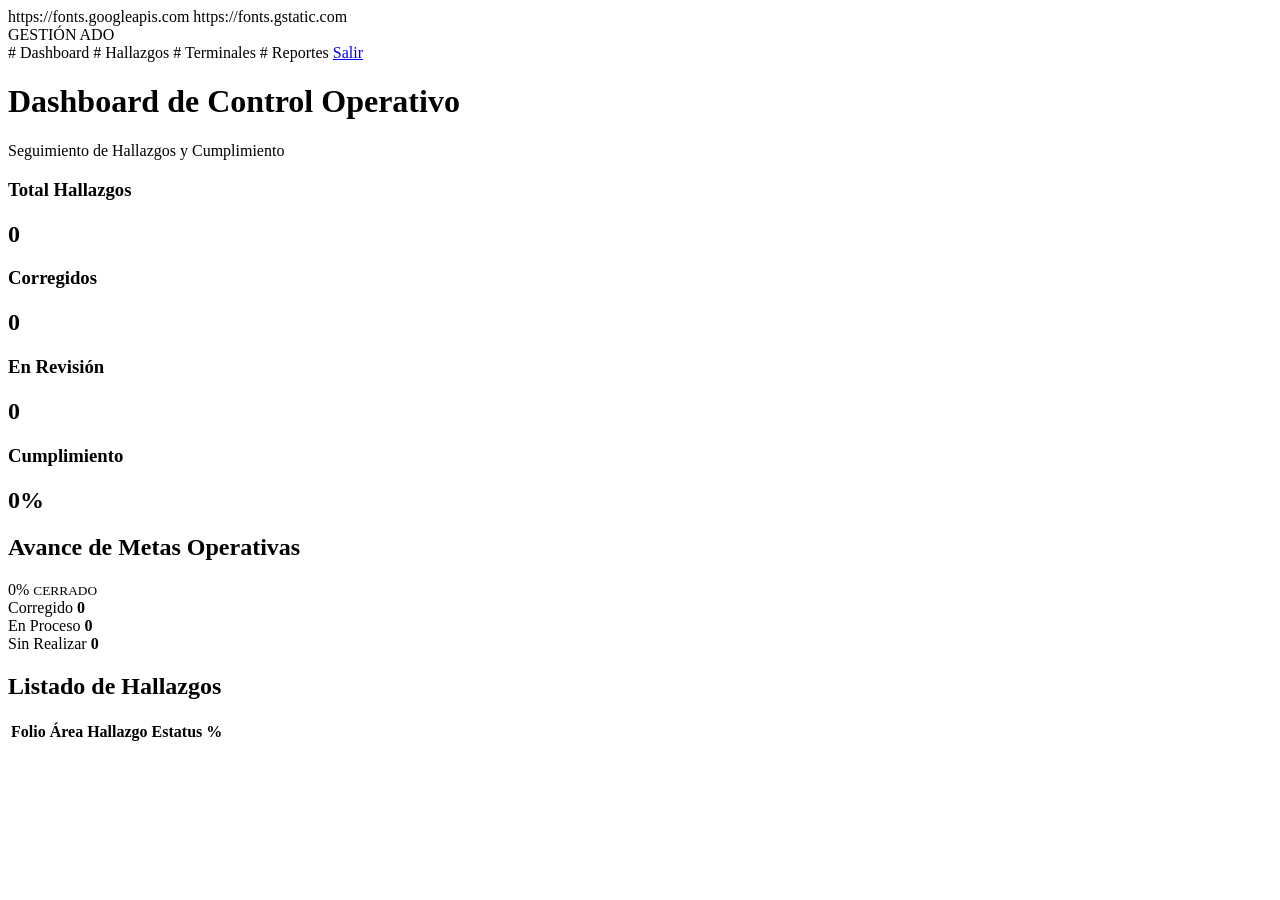
==== dashboard.html @ 6a0b3407 "Update dashboard.html" ====
<!DOCTYPE html>
<html lang="es">
<head>
<meta charset="UTF-8">
<meta name="viewport" content="width=device-width, initial-scale=1.0">

<title>Dashboard GESTIÓN ADO</title>

https://fonts.googleapis.com
https://fonts.gstatic.com

<link href="https://fonts.googleapis.com/css2?family=00;400;500;600;700&display=swap

<link rel="stylesheet"
href="https:/bs/font-awesome/6.6.0/css/all.min.css

<style>

:root{
--primary:#5b1b70;
--accent:#e2007a;
--bg:#f4f6f9;
--white:#fff;
--success:#22c55e;
--warning:#f59e0b;
--danger:#ef4444;
}

*{
margin:0;
padding:0;
box-sizing:border-box;
font-family:'Inter',sans-serif;
}

body{
background:var(--bg);
}

.sidebar{
position:fixed;
left:0;
top:0;
width:250px;
height:100vh;
background:var(--primary);
color:#fff;
}

.logo{
padding:25px;
font-size:30px;
font-weight:700;
}

.logo span{
color:var(--accent);
}

.menu{
margin-top:25px;
}

.menu a{
display:flex;
align-items:center;
gap:12px;
padding:18px 25px;
color:white;
text-decoration:none;
transition:.3s;
}

.menu a:hover{
background:rgba(255,255,255,.1);
}

.main{
margin-left:250px;
padding:30px;
}

.header{
background:white;
padding:25px;
border-radius:15px;
display:flex;
justify-content:space-between;
align-items:center;
margin-bottom:25px;
}

.header h1{
color:var(--primary);
font-size:40px;
}

.region{
padding:10px 20px;
background:var(--primary);
color:white;
border-radius:25px;
font-weight:600;
}

.kpis{
display:grid;
grid-template-columns:repeat(auto-fit,minmax(220px,1fr));
gap:20px;
margin-bottom:25px;
}

.kpi{
background:white;
padding:25px;
border-radius:16px;
border-bottom:4px solid var(--primary);
}

.kpi h3{
font-size:15px;
color:#666;
margin-bottom:10px;
}

.kpi h2{
font-size:40px;
}

.layout{
display:grid;
grid-template-columns:350px 1fr;
gap:20px;
}

.card{
background:white;
border-radius:16px;
padding:25px;
}

.card h2{
color:var(--primary);
margin-bottom:20px;
font-size:20px;
}

.donut{
width:220px;
height:220px;
margin:auto;
border-radius:50%;
display:flex;
align-items:center;
justify-content:center;
background:
conic-gradient(
var(--success) 0% 0%,
var(--warning) 0% 0%,
var(--danger) 0% 100%
);
}

.donut-inner{
width:140px;
height:140px;
background:white;
border-radius:50%;
display:flex;
flex-direction:column;
justify-content:center;
align-items:center;
}

.donut-inner span{
font-size:36px;
font-weight:700;
}

.legend{
margin-top:25px;
display:flex;
flex-direction:column;
gap:12px;
}

.legend-item{
display:flex;
justify-content:space-between;
}

.box{
width:15px;
height:15px;
display:inline-block;
margin-right:8px;
border-radius:4px;
}

.green{background:var(--success);}
.yellow{background:var(--warning);}
.red{background:var(--danger);}

table{
width:100%;
border-collapse:collapse;
}

th{
background:#f7f7f7;
padding:12px;
text-align:left;
}

td{
padding:12px;
border-bottom:1px solid #eee;
}

.badge{
padding:5px 12px;
border-radius:20px;
font-size:12px;
font-weight:600;
}

.ok{
background:#dcfce7;
color:#166534;
}

.warning{
background:#fef3c7;
color:#92400e;
}

.danger{
background:#fee2e2;
color:#991b1b;
}

@media(max-width:1100px){

.layout{
grid-template-columns:1fr;
}

.sidebar{
display:none;
}

.main{
margin-left:0;
}

}

</style>
</head>

<body>

<div class="sidebar">

<div class="logo">
GESTIÓN <span>ADO</span>
</div>

<div class="menu">

#
<i class="fas fa-chart-pie"></i>
Dashboard
</a>

#
<i class="fas fa-list"></i>
Hallazgos
</a>

#
<i class="fas fa-building"></i>
Terminales
</a>

#
<i class="fas fa-file-alt"></i>
Reportes
</a>

<a href="index.html">
<i class="fas fa-right-from-bracket"></i>
Salir
</a>

</div>

</div>

<div class="main">

<div class="header">

<div>

<h1>Dashboard de Control Operativo</h1>

<p>
Seguimiento de Hallazgos y Cumplimiento
</p>

</div>

<div
class="region"
id="lblRegion">
Región
</div>

</div>

<div class="kpis">

<div class="kpi">
<h3>Total Hallazgos</h3>
<h2 id="total">0</h2>
</div>

<div class="kpi">
<h3>Corregidos</h3>
<h2 id="corregidos">0</h2>
</div>

<div class="kpi">
<h3>En Revisión</h3>
<h2 id="proceso">0</h2>
</div>

<div class="kpi">
<h3>Cumplimiento</h3>
<h2 id="cumplimiento">0%</h2>
</div>

</div>

<div class="layout">

<div class="card">

<h2>Avance de Metas Operativas</h2>

<div
class="donut"
id="donutChart">

<div class="donut-inner">

<span id="donutValue">
0%
</span>

<small>CERRADO</small>

</div>

</div>

<div class="legend">

<div class="legend-item">
<span>
<span class="box green"></span>
Corregido
</span>
<b id="cCorregidos">0</b>
</div>

<div class="legend-item">
<span>
<span class="box yellow"></span>
En Proceso
</span>
<b id="cProceso">0</b>
</div>

<div class="legend-item">
<span>
<span class="box red"></span>
Sin Realizar
</span>
<b id="cPendiente">0</b>
</div>

</div>

</div>

<div class="card">

<h2>Listado de Hallazgos</h2>

<table>

<thead>

<tr>
<th>Folio</th>
<th>Área</th>
<th>Hallazgo</th>
<th>Estatus</th>
<th>%</th>
</tr>

</thead>

<tbody id="tabla"></tbody>

</table>

</div>

</div>

</div>

<script>

const API =
"https://script.google.com/macros/s/AKfycbzqvMLALL51yOTtIc9eqJCrasFYYMRRz3Br8ElYCfQjke-S2f2GHhXkIiONrGV0VltX/exec";

const region =
localStorage.getItem("region");

document.getElementById(
"lblRegion"
).innerText = region || '';

cargarDatos();

async function cargarDatos(){

const response =
await fetch(
`${API}?accion=consultar&region=${region}`
);

const datos =
await response.json();

renderDashboard(datos);

}

function renderDashboard(datos){

const tabla =
document.getElementById("tabla");

tabla.innerHTML="";

let corregidos=0;
let proceso=0;
let pendiente=0;
let suma=0;

datos.forEach(item=>{

const estatus =
String(item.Estatus || "")
.toLowerCase();

let clase="danger";

if(
estatus.includes("correg")
){
clase="ok";
corregidos++;
}
else if(
estatus.includes("revision")
||
estatus.includes("proceso")
){
clase="warning";
proceso++;
}
else{
pendiente++;
}

suma +=
(Number(
item.PorcentajeCumplimiento || 0
) * 100);

tabla.innerHTML += `
<tr>

<td>${item.Folio || ''}</td>

<td>${item.Area || ''}</td>

<td>${item.Hallazgo || ''}</td>

<td>
<span class="badge ${clase}">
${item.Estatus || ''}
</span>
</td>

<td>
${Math.round(
(Number(
item.PorcentajeCumplimiento || 0
)*100)
)}%
</td>

</tr>
`;

});

const total =
datos.length;

const promedio =
total
?
Math.round(
suma/total
)
:
0;

document.getElementById("total").innerText = total;
document.getElementById("corregidos").innerText = corregidos;
document.getElementById("proceso").innerText = proceso;
document.getElementById("cumplimiento").innerText = promedio + "%";

document.getElementById("donutValue").innerText = promedio + "%";

document.getElementById("cCorregidos").innerText = corregidos;
document.getElementById("cProceso").innerText = proceso;
document.getElementById("cPendiente").innerText = pendiente;

const p1 =
total
?
(corregidos/total)*100
:
0;

const p2 =
total
?
(proceso/total)*100
:
0;

document.getElementById(
"donutChart"
).style.background =

`conic-gradient(
#22c55e 0% ${p1}%,
#f59e0b ${p1}% ${p1+p2}%,
#ef4444 ${p1+p2}% 100%
)`;

}

</script>

</body>
</html>
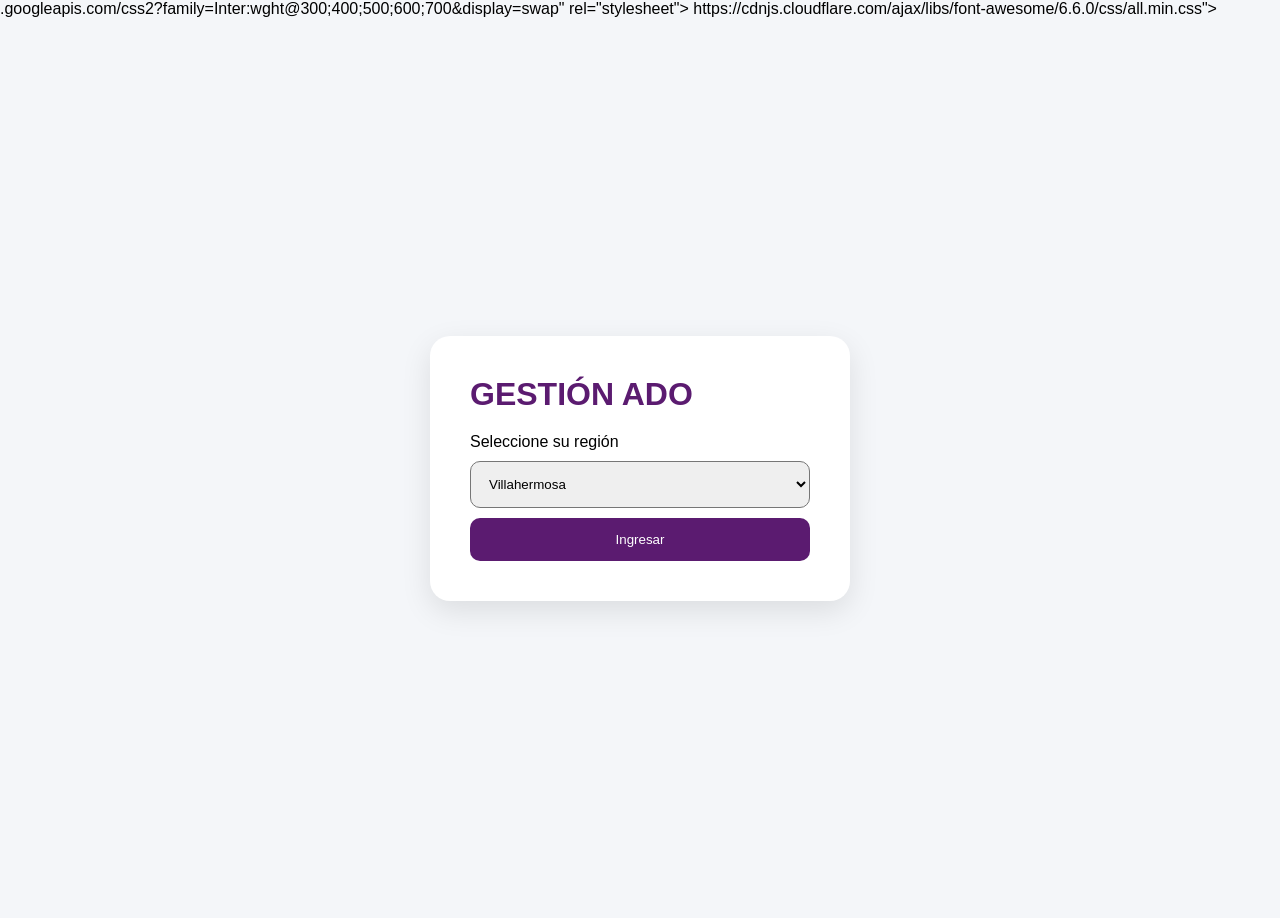
==== commit 9dc81c70: "Update dashboard.html" ====
--- a/dashboard.html
+++ b/dashboard.html
@@ -1,26 +1,23 @@
 <!DOCTYPE html>
 <html lang="es">
+
 <head>
+
 <meta charset="UTF-8">
-<meta name="viewport" content="width=device-width, initial-scale=1.0">
-
-<title>Dashboard GESTIÓN ADO</title>
-
-https://fonts.googleapis.com
-https://fonts.gstatic.com
-
-<link href="https://fonts.googleapis.com/css2?family=00;400;500;600;700&display=swap
-
-<link rel="stylesheet"
-href="https:/bs/font-awesome/6.6.0/css/all.min.css
+<meta name="viewport" content="width=device-width,initial-scale=1">
+
+<title>Gestión ADO</title>
+
+.googleapis.com/css2?family=Inter:wght@300;400;500;600;700&display=swap" rel="stylesheet">
+
+https://cdnjs.cloudflare.com/ajax/libs/font-awesome/6.6.0/css/all.min.css">
 
 <style>
 
 :root{
---primary:#5b1b70;
---accent:#e2007a;
+--purple:#5b1b70;
+--pink:#e2007a;
 --bg:#f4f6f9;
---white:#fff;
 --success:#22c55e;
 --warning:#f59e0b;
 --danger:#ef4444;
@@ -37,169 +34,196 @@
 background:var(--bg);
 }
 
+.login-screen{
+height:100vh;
+display:flex;
+justify-content:center;
+align-items:center;
+}
+
+.login-card{
+background:white;
+padding:40px;
+width:420px;
+border-radius:20px;
+box-shadow:0 10px 30px rgba(0,0,0,.1);
+}
+
+.login-card h1{
+color:var(--purple);
+margin-bottom:20px;
+}
+
+.login-card select,
+.login-card button{
+width:100%;
+padding:14px;
+margin-top:10px;
+border-radius:10px;
+}
+
+.login-card button{
+background:var(--purple);
+color:white;
+border:none;
+cursor:pointer;
+}
+
+#dashboard{
+display:none;
+}
+
 .sidebar{
 position:fixed;
-left:0;
-top:0;
-width:250px;
+width:260px;
 height:100vh;
-background:var(--primary);
-color:#fff;
+background:var(--purple);
+color:white;
 }
 
 .logo{
 padding:25px;
-font-size:30px;
+font-size:28px;
 font-weight:700;
 }
 
 .logo span{
-color:var(--accent);
-}
-
-.menu{
-margin-top:25px;
+color:var(--pink);
 }
 
 .menu a{
 display:flex;
-align-items:center;
 gap:12px;
 padding:18px 25px;
 color:white;
 text-decoration:none;
-transition:.3s;
 }
 
 .menu a:hover{
-background:rgba(255,255,255,.1);
-}
-
-.main{
-margin-left:250px;
-padding:30px;
+background:rgba(255,255,255,.08);
+}
+
+.content{
+margin-left:260px;
+padding:25px;
 }
 
 .header{
 background:white;
+border-radius:15px;
 padding:25px;
-border-radius:15px;
+margin-bottom:25px;
 display:flex;
 justify-content:space-between;
 align-items:center;
-margin-bottom:25px;
 }
 
 .header h1{
-color:var(--primary);
-font-size:40px;
-}
-
-.region{
-padding:10px 20px;
-background:var(--primary);
+color:var(--purple);
+}
+
+.region-badge{
+background:var(--purple);
 color:white;
-border-radius:25px;
-font-weight:600;
+padding:10px 15px;
+border-radius:30px;
 }
 
 .kpis{
 display:grid;
-grid-template-columns:repeat(auto-fit,minmax(220px,1fr));
+grid-template-columns:
+repeat(auto-fit,minmax(220px,1fr));
 gap:20px;
 margin-bottom:25px;
 }
 
 .kpi{
 background:white;
-padding:25px;
-border-radius:16px;
-border-bottom:4px solid var(--primary);
+padding:20px;
+border-radius:15px;
+border-bottom:4px solid var(--purple);
 }
 
 .kpi h3{
-font-size:15px;
+font-size:14px;
 color:#666;
 margin-bottom:10px;
 }
 
-.kpi h2{
-font-size:40px;
-}
-
-.layout{
+.kpi h1{
+font-size:36px;
+}
+<div class="chart-card">
+
+    <h2>Avance de Metas Operativas</h2>
+
+    <div class="donut-wrapper">
+
+        <div class="donut" id="donutChart">
+
+            <div class="donut-center">
+
+                <span id="donutValue">0%</span>
+                <small>CERRADO</small>
+
+            </div>
+
+        </div>
+
+        <div class="legend">
+
+            <div>
+                <span class="box green"></span>
+                Corregido:
+                <b id="lCorregidos">0</b>
+            </div>
+
+            <div>
+                <span class="box yellow"></span>
+                En Proceso:
+                <b id="lProceso">0</b>
+            </div>
+
+            <div>
+                <span class="box red"></span>
+                Sin Realizar:
+                <b id="lPendiente">0</b>
+            </div>
+
+        </div>
+
+    </div>
+
+</div>
+
+
+
+
+
+
+.filters{
+background:white;
+padding:20px;
+border-radius:15px;
+margin-bottom:25px;
 display:grid;
-grid-template-columns:350px 1fr;
-gap:20px;
-}
-
-.card{
+grid-template-columns:1fr 250px;
+gap:15px;
+}
+
+.filters button{
+background:var(--pink);
+color:white;
+border:none;
+border-radius:10px;
+cursor:pointer;
+}
+
+.table-card{
 background:white;
-border-radius:16px;
-padding:25px;
-}
-
-.card h2{
-color:var(--primary);
-margin-bottom:20px;
-font-size:20px;
-}
-
-.donut{
-width:220px;
-height:220px;
-margin:auto;
-border-radius:50%;
-display:flex;
-align-items:center;
-justify-content:center;
-background:
-conic-gradient(
-var(--success) 0% 0%,
-var(--warning) 0% 0%,
-var(--danger) 0% 100%
-);
-}
-
-.donut-inner{
-width:140px;
-height:140px;
-background:white;
-border-radius:50%;
-display:flex;
-flex-direction:column;
-justify-content:center;
-align-items:center;
-}
-
-.donut-inner span{
-font-size:36px;
-font-weight:700;
-}
-
-.legend{
-margin-top:25px;
-display:flex;
-flex-direction:column;
-gap:12px;
-}
-
-.legend-item{
-display:flex;
-justify-content:space-between;
-}
-
-.box{
-width:15px;
-height:15px;
-display:inline-block;
-margin-right:8px;
-border-radius:4px;
-}
-
-.green{background:var(--success);}
-.yellow{background:var(--warning);}
-.red{background:var(--danger);}
+border-radius:15px;
+padding:20px;
+}
 
 table{
 width:100%;
@@ -207,7 +231,7 @@
 }
 
 th{
-background:#f7f7f7;
+background:#f4f4f4;
 padding:12px;
 text-align:left;
 }
@@ -218,7 +242,7 @@
 }
 
 .badge{
-padding:5px 12px;
+padding:6px 12px;
 border-radius:20px;
 font-size:12px;
 font-weight:600;
@@ -229,75 +253,89 @@
 color:#166534;
 }
 
-.warning{
+.proceso{
 background:#fef3c7;
 color:#92400e;
 }
 
-.danger{
+.pendiente{
 background:#fee2e2;
 color:#991b1b;
 }
 
-@media(max-width:1100px){
-
-.layout{
-grid-template-columns:1fr;
-}
-
-.sidebar{
-display:none;
-}
-
-.main{
-margin-left:0;
-}
-
-}
-
 </style>
+
 </head>
 
 <body>
 
+<!-- LOGIN REGION -->
+
+<div id="selector" class="login-screen">
+
+<div class="login-card">
+
+<h1>GESTIÓN ADO</h1>
+
+<p>Seleccione su región</p>
+
+<select id="region">
+
+<option>Villahermosa</option>
+<option>Coatzacoalcos</option>
+<option>Cárdenas</option>
+<option>Xalapa</option>
+<option>Veracruz</option>
+<option>Teapa</option>
+<option>Tuxtla</option>
+
+</select>
+
+<button onclick="entrar()">
+
+Ingresar
+
+</button>
+
+</div>
+
+</div>
+
+<!-- DASHBOARD -->
+
+<div id="dashboard">
+
 <div class="sidebar">
 
 <div class="logo">
+
 GESTIÓN <span>ADO</span>
+
 </div>
 
 <div class="menu">
 
+#<i class="fa fa-chart-line"></i>Dashboard</a>
+
+#<i class="fa fa-list"></i>Hallazgos</a>
+
+#<i class="fa fa-building"></i>Terminales</a>
+
+#<i class="fa fa-file"></i>Reportes</a>
+
 #
-<i class="fas fa-chart-pie"></i>
-Dashboard
+
+<i class="fa fa-right-from-bracket"></i>
+
+Salir
+
 </a>
 
-#
-<i class="fas fa-list"></i>
-Hallazgos
-</a>
-
-#
-<i class="fas fa-building"></i>
-Terminales
-</a>
-
-#
-<i class="fas fa-file-alt"></i>
-Reportes
-</a>
-
-<a href="index.html">
-<i class="fas fa-right-from-bracket"></i>
-Salir
-</a>
-
-</div>
-
-</div>
-
-<div class="main">
+</div>
+
+</div>
+
+<div class="content">
 
 <div class="header">
 
@@ -305,17 +343,14 @@
 
 <h1>Dashboard de Control Operativo</h1>
 
-<p>
-Seguimiento de Hallazgos y Cumplimiento
-</p>
-
-</div>
-
-<div
-class="region"
-id="lblRegion">
-Región
-</div>
+<p>Seguimiento de Hallazgos</p>
+
+</div>
+
+<span
+id="lblRegion"
+class="region-badge">
+</span>
 
 </div>
 
@@ -323,97 +358,62 @@
 
 <div class="kpi">
 <h3>Total Hallazgos</h3>
-<h2 id="total">0</h2>
+<h1 id="kTotal">0</h1>
 </div>
 
 <div class="kpi">
 <h3>Corregidos</h3>
-<h2 id="corregidos">0</h2>
+<h1 id="kCorregidos">0</h1>
 </div>
 
 <div class="kpi">
-<h3>En Revisión</h3>
-<h2 id="proceso">0</h2>
+<h3>En Proceso</h3>
+<h1 id="kProceso">0</h1>
 </div>
 
 <div class="kpi">
 <h3>Cumplimiento</h3>
-<h2 id="cumplimiento">0%</h2>
-</div>
-
-</div>
-
-<div class="layout">
-
-<div class="card">
-
-<h2>Avance de Metas Operativas</h2>
-
-<div
-class="donut"
-id="donutChart">
-
-<div class="donut-inner">
-
-<span id="donutValue">
-0%
-</span>
-
-<small>CERRADO</small>
-
-</div>
-
-</div>
-
-<div class="legend">
-
-<div class="legend-item">
-<span>
-<span class="box green"></span>
-Corregido
-</span>
-<b id="cCorregidos">0</b>
-</div>
-
-<div class="legend-item">
-<span>
-<span class="box yellow"></span>
-En Proceso
-</span>
-<b id="cProceso">0</b>
-</div>
-
-<div class="legend-item">
-<span>
-<span class="box red"></span>
-Sin Realizar
-</span>
-<b id="cPendiente">0</b>
-</div>
-
-</div>
-
-</div>
-
-<div class="card">
-
-<h2>Listado de Hallazgos</h2>
+<h1 id="kCumplimiento">0%</h1>
+</div>
+
+</div>
+
+<div class="filters">
+
+<input
+type="text"
+id="buscar"
+placeholder="Buscar hallazgo...">
+
+<button onclick="cargarDatos()">
+
+Actualizar
+
+</button>
+
+</div>
+
+<div class="table-card">
 
 <table>
 
 <thead>
 
 <tr>
+
 <th>Folio</th>
 <th>Área</th>
 <th>Hallazgo</th>
 <th>Estatus</th>
 <th>%</th>
+
 </tr>
 
 </thead>
 
-<tbody id="tabla"></tbody>
+<tbody id="tabla">
+
+</tbody>
 
 </table>
 
@@ -425,151 +425,183 @@
 
 <script>
 
-const API =
+const API_URL =
 "https://script.google.com/macros/s/AKfycbzqvMLALL51yOTtIc9eqJCrasFYYMRRz3Br8ElYCfQjke-S2f2GHhXkIiONrGV0VltX/exec";
+
+function entrar(){
+
+const region =
+document.getElementById("region").value;
+
+localStorage.setItem(
+"region",
+region
+);
+
+mostrarDashboard();
+
+}
+
+function cerrarSesion(){
+
+localStorage.removeItem("region");
+
+location.reload();
+
+}
+
+function mostrarDashboard(){
 
 const region =
 localStorage.getItem("region");
 
+if(!region)return;
+
+document.getElementById(
+"selector"
+).style.display="none";
+
+document.getElementById(
+"dashboard"
+).style.display="block";
+
 document.getElementById(
 "lblRegion"
-).innerText = region || '';
+).innerText=region;
 
 cargarDatos();
 
+}
+
 async function cargarDatos(){
 
+const region =
+localStorage.getItem("region");
+
+const url =
+`${API_URL}?accion=consultar&region=${region}`;
+
 const response =
-await fetch(
-`${API}?accion=consultar&region=${region}`
-);
+await fetch(url);
 
 const datos =
 await response.json();
 
-renderDashboard(datos);
-
-}
-
-function renderDashboard(datos){
+renderKPIs(datos);
 
 const tabla =
 document.getElementById("tabla");
 
 tabla.innerHTML="";
 
+datos.forEach(item=>{
+
+let clase="pendiente";
+
+const estatus =
+String(item.Estatus || "");
+
+if(
+estatus.toLowerCase()
+.includes("correg")
+){
+clase="ok";
+}
+else if(
+estatus.toLowerCase()
+.includes("revision")
+){
+clase="proceso";
+}
+
+tabla.innerHTML += `
+
+<tr>
+
+<td>${item.Folio||''}</td>
+
+<td>${item.Area||''}</td>
+
+<td>${item.Hallazgo||''}</td>
+
+<td>
+
+<span class="badge ${clase}">
+${item.Estatus||''}
+</span>
+
+</td>
+
+<td>
+
+${Math.round(
+(Number(item.PorcentajeCumplimiento||0)*100)
+)}%
+
+</td>
+
+</tr>
+
+`;
+
+});
+
+}
+
+function renderKPIs(datos){
+
+document.getElementById(
+"kTotal"
+).innerText=
+datos.length;
+
 let corregidos=0;
 let proceso=0;
-let pendiente=0;
 let suma=0;
 
-datos.forEach(item=>{
-
-const estatus =
-String(item.Estatus || "")
+datos.forEach(d=>{
+
+const est=
+String(d.Estatus||"")
 .toLowerCase();
 
-let clase="danger";
-
-if(
-estatus.includes("correg")
-){
-clase="ok";
+if(est.includes("correg"))
 corregidos++;
-}
-else if(
-estatus.includes("revision")
-||
-estatus.includes("proceso")
-){
-clase="warning";
+
+if(est.includes("revision"))
 proceso++;
-}
-else{
-pendiente++;
-}
 
 suma +=
-(Number(
-item.PorcentajeCumplimiento || 0
-) * 100);
-
-tabla.innerHTML += `
-<tr>
-
-<td>${item.Folio || ''}</td>
-
-<td>${item.Area || ''}</td>
-
-<td>${item.Hallazgo || ''}</td>
-
-<td>
-<span class="badge ${clase}">
-${item.Estatus || ''}
-</span>
-</td>
-
-<td>
-${Math.round(
-(Number(
-item.PorcentajeCumplimiento || 0
-)*100)
-)}%
-</td>
-
-</tr>
-`;
+Number(
+d.PorcentajeCumplimiento||0
+)*100;
 
 });
 
-const total =
-datos.length;
-
-const promedio =
-total
+document.getElementById(
+"kCorregidos"
+).innerText=
+corregidos;
+
+document.getElementById(
+"kProceso"
+).innerText=
+proceso;
+
+document.getElementById(
+"kCumplimiento"
+).innerText=
+datos.length
 ?
 Math.round(
-suma/total
-)
+suma/datos.length
+)+"%"
 :
-0;
-
-document.getElementById("total").innerText = total;
-document.getElementById("corregidos").innerText = corregidos;
-document.getElementById("proceso").innerText = proceso;
-document.getElementById("cumplimiento").innerText = promedio + "%";
-
-document.getElementById("donutValue").innerText = promedio + "%";
-
-document.getElementById("cCorregidos").innerText = corregidos;
-document.getElementById("cProceso").innerText = proceso;
-document.getElementById("cPendiente").innerText = pendiente;
-
-const p1 =
-total
-?
-(corregidos/total)*100
-:
-0;
-
-const p2 =
-total
-?
-(proceso/total)*100
-:
-0;
-
-document.getElementById(
-"donutChart"
-).style.background =
-
-`conic-gradient(
-#22c55e 0% ${p1}%,
-#f59e0b ${p1}% ${p1+p2}%,
-#ef4444 ${p1+p2}% 100%
-)`;
-
-}
+"0%";
+
+}
+
+mostrarDashboard();
 
 </script>
 
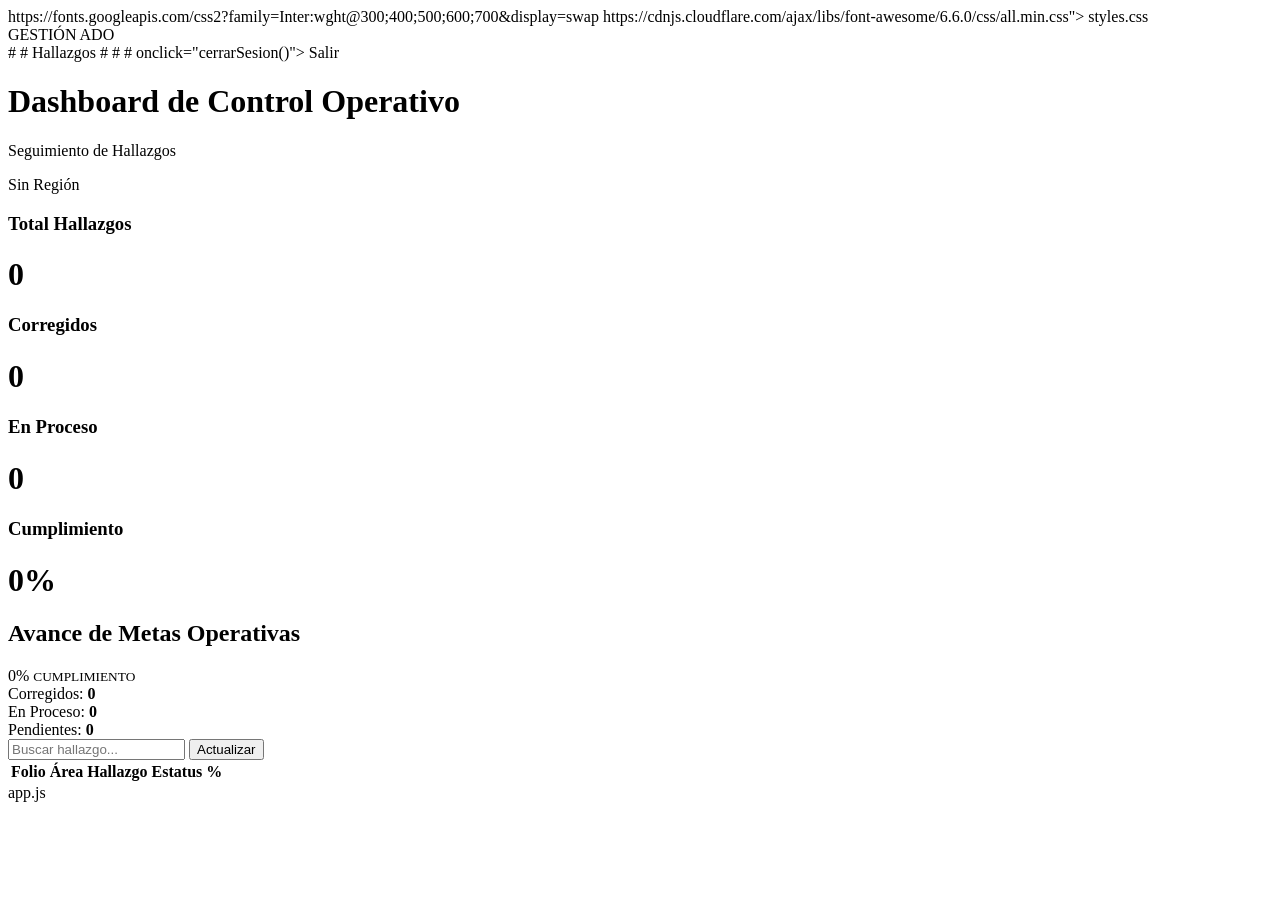
==== commit 87c242ce: "Update dashboard.html" ====
--- a/dashboard.html
+++ b/dashboard.html
@@ -2,333 +2,42 @@
 <html lang="es">
 
 <head>
-
 <meta charset="UTF-8">
-<meta name="viewport" content="width=device-width,initial-scale=1">
+<meta name="viewport" content="width=device-width, initial-scale=1.0">
 
 <title>Gestión ADO</title>
 
-.googleapis.com/css2?family=Inter:wght@300;400;500;600;700&display=swap" rel="stylesheet">
+https://fonts.googleapis.com/css2?family=Inter:wght@300;400;500;600;700&display=swap
 
 https://cdnjs.cloudflare.com/ajax/libs/font-awesome/6.6.0/css/all.min.css">
 
-<style>
-
-:root{
---purple:#5b1b70;
---pink:#e2007a;
---bg:#f4f6f9;
---success:#22c55e;
---warning:#f59e0b;
---danger:#ef4444;
-}
-
-*{
-margin:0;
-padding:0;
-box-sizing:border-box;
-font-family:'Inter',sans-serif;
-}
-
-body{
-background:var(--bg);
-}
-
-.login-screen{
-height:100vh;
-display:flex;
-justify-content:center;
-align-items:center;
-}
-
-.login-card{
-background:white;
-padding:40px;
-width:420px;
-border-radius:20px;
-box-shadow:0 10px 30px rgba(0,0,0,.1);
-}
-
-.login-card h1{
-color:var(--purple);
-margin-bottom:20px;
-}
-
-.login-card select,
-.login-card button{
-width:100%;
-padding:14px;
-margin-top:10px;
-border-radius:10px;
-}
-
-.login-card button{
-background:var(--purple);
-color:white;
-border:none;
-cursor:pointer;
-}
-
-#dashboard{
-display:none;
-}
-
-.sidebar{
-position:fixed;
-width:260px;
-height:100vh;
-background:var(--purple);
-color:white;
-}
-
-.logo{
-padding:25px;
-font-size:28px;
-font-weight:700;
-}
-
-.logo span{
-color:var(--pink);
-}
-
-.menu a{
-display:flex;
-gap:12px;
-padding:18px 25px;
-color:white;
-text-decoration:none;
-}
-
-.menu a:hover{
-background:rgba(255,255,255,.08);
-}
-
-.content{
-margin-left:260px;
-padding:25px;
-}
-
-.header{
-background:white;
-border-radius:15px;
-padding:25px;
-margin-bottom:25px;
-display:flex;
-justify-content:space-between;
-align-items:center;
-}
-
-.header h1{
-color:var(--purple);
-}
-
-.region-badge{
-background:var(--purple);
-color:white;
-padding:10px 15px;
-border-radius:30px;
-}
-
-.kpis{
-display:grid;
-grid-template-columns:
-repeat(auto-fit,minmax(220px,1fr));
-gap:20px;
-margin-bottom:25px;
-}
-
-.kpi{
-background:white;
-padding:20px;
-border-radius:15px;
-border-bottom:4px solid var(--purple);
-}
-
-.kpi h3{
-font-size:14px;
-color:#666;
-margin-bottom:10px;
-}
-
-.kpi h1{
-font-size:36px;
-}
-<div class="chart-card">
-
-    <h2>Avance de Metas Operativas</h2>
-
-    <div class="donut-wrapper">
-
-        <div class="donut" id="donutChart">
-
-            <div class="donut-center">
-
-                <span id="donutValue">0%</span>
-                <small>CERRADO</small>
-
-            </div>
-
-        </div>
-
-        <div class="legend">
-
-            <div>
-                <span class="box green"></span>
-                Corregido:
-                <b id="lCorregidos">0</b>
-            </div>
-
-            <div>
-                <span class="box yellow"></span>
-                En Proceso:
-                <b id="lProceso">0</b>
-            </div>
-
-            <div>
-                <span class="box red"></span>
-                Sin Realizar:
-                <b id="lPendiente">0</b>
-            </div>
-
-        </div>
-
-    </div>
-
-</div>
-
-
-
-
-
-
-.filters{
-background:white;
-padding:20px;
-border-radius:15px;
-margin-bottom:25px;
-display:grid;
-grid-template-columns:1fr 250px;
-gap:15px;
-}
-
-.filters button{
-background:var(--pink);
-color:white;
-border:none;
-border-radius:10px;
-cursor:pointer;
-}
-
-.table-card{
-background:white;
-border-radius:15px;
-padding:20px;
-}
-
-table{
-width:100%;
-border-collapse:collapse;
-}
-
-th{
-background:#f4f4f4;
-padding:12px;
-text-align:left;
-}
-
-td{
-padding:12px;
-border-bottom:1px solid #eee;
-}
-
-.badge{
-padding:6px 12px;
-border-radius:20px;
-font-size:12px;
-font-weight:600;
-}
-
-.ok{
-background:#dcfce7;
-color:#166534;
-}
-
-.proceso{
-background:#fef3c7;
-color:#92400e;
-}
-
-.pendiente{
-background:#fee2e2;
-color:#991b1b;
-}
-
-</style>
-
+styles.css
 </head>
 
 <body>
 
-<!-- LOGIN REGION -->
-
-<div id="selector" class="login-screen">
-
-<div class="login-card">
-
-<h1>GESTIÓN ADO</h1>
-
-<p>Seleccione su región</p>
-
-<select id="region">
-
-<option>Villahermosa</option>
-<option>Coatzacoalcos</option>
-<option>Cárdenas</option>
-<option>Xalapa</option>
-<option>Veracruz</option>
-<option>Teapa</option>
-<option>Tuxtla</option>
-
-</select>
-
-<button onclick="entrar()">
-
-Ingresar
-
-</button>
-
-</div>
-
-</div>
-
-<!-- DASHBOARD -->
-
-<div id="dashboard">
-
 <div class="sidebar">
 
 <div class="logo">
-
 GESTIÓN <span>ADO</span>
-
 </div>
 
 <div class="menu">
 
-#<i class="fa fa-chart-line"></i>Dashboard</a>
-
-#<i class="fa fa-list"></i>Hallazgos</a>
-
-#<i class="fa fa-building"></i>Terminales</a>
-
-#<i class="fa fa-file"></i>Reportes</a>
-
-#
-
-<i class="fa fa-right-from-bracket"></i>
-
+#
+
+#
+<i class="fa-solid fa-list"></i>
+Hallazgos
+</a>
+
+#
+
+#
+
+# onclick="cerrarSesion()">
+<i class="fa-solid fa-right-from-bracket"></i>
 Salir
-
 </a>
 
 </div>
@@ -340,17 +49,12 @@
 <div class="header">
 
 <div>
-
 <h1>Dashboard de Control Operativo</h1>
-
 <p>Seguimiento de Hallazgos</p>
-
-</div>
-
-<span
-id="lblRegion"
-class="region-badge">
-</span>
+</div>
+
+<span id="lblRegion"
+class="region-badge"></span>
 
 </div>
 
@@ -374,6 +78,47 @@
 <div class="kpi">
 <h3>Cumplimiento</h3>
 <h1 id="kCumplimiento">0%</h1>
+</div>
+
+</div>
+
+<div class="chart-card">
+
+<h2>Avance de Metas Operativas</h2>
+
+<div class="donut-wrapper">
+
+<div class="donut" id="donutChart">
+
+<div class="donut-center">
+<span id="donutValue">0%</span>
+<small>CUMPLIMIENTO</small>
+</div>
+
+</div>
+
+<div class="legend">
+
+<div>
+<span class="box green"></span>
+Corregidos:
+<b id="lCorregidos">0</b>
+</div>
+
+<div>
+<span class="box yellow"></span>
+En Proceso:
+<b id="lProceso">0</b>
+</div>
+
+<div>
+<span class="box red"></span>
+Pendientes:
+<b id="lPendiente">0</b>
+</div>
+
+</div>
+
 </div>
 
 </div>
@@ -386,9 +131,7 @@
 placeholder="Buscar hallazgo...">
 
 <button onclick="cargarDatos()">
-
 Actualizar
-
 </button>
 
 </div>
@@ -398,21 +141,16 @@
 <table>
 
 <thead>
-
 <tr>
-
 <th>Folio</th>
 <th>Área</th>
 <th>Hallazgo</th>
 <th>Estatus</th>
 <th>%</th>
-
 </tr>
-
 </thead>
 
 <tbody id="tabla">
-
 </tbody>
 
 </table>
@@ -421,187 +159,83 @@
 
 </div>
 
-</div>
+app.js
 
 <script>
 
 const API_URL =
 "https://script.google.com/macros/s/AKfycbzqvMLALL51yOTtIc9eqJCrasFYYMRRz3Br8ElYCfQjke-S2f2GHhXkIiONrGV0VltX/exec";
 
-function entrar(){
-
-const region =
-document.getElementById("region").value;
-
-localStorage.setItem(
-"region",
-region
-);
-
-mostrarDashboard();
-
-}
-
-function cerrarSesion(){
-
-localStorage.removeItem("region");
-
-location.reload();
-
-}
-
-function mostrarDashboard(){
-
-const region =
-localStorage.getItem("region");
-
-if(!region)return;
-
-document.getElementById(
-"selector"
-).style.display="none";
-
-document.getElementById(
-"dashboard"
-).style.display="block";
-
 document.getElementById(
 "lblRegion"
-).innerText=region;
+).innerText =
+localStorage.getItem("region") ||
+"Sin Región";
+
+function cerrarSesion(){
+ localStorage.clear();
+ location.href="index.html";
+}
+
+async function cargarDatos(){
+
+ const region =
+ localStorage.getItem("region");
+
+ const response =
+ await fetch(
+ `${API_URL}?accion=consultar&region=${region}`
+ );
+
+ const datos =
+ await response.json();
+
+ renderKPIs(datos);
+
+ const tabla =
+ document.getElementById("tabla");
+
+ tabla.innerHTML="";
+
+ datos.forEach(item=>{
+
+ let clase="pendiente";
+
+ const estatus =
+ String(item.Estatus||"")
+ .toLowerCase();
+
+ if(estatus.includes("correg")){
+     clase="ok";
+ }
+ else if(
+ estatus.includes("revision")
+ ){
+     clase="proceso";
+ }
+
+ tabla.innerHTML += `
+ <tr>
+ <td>${item.Folio||''}</td>
+ <td>${item.Area||''}</td>
+ <td>${item.Hallazgo||''}</td>
+ <td>
+ <span class="badge ${clase}">
+ ${item.Estatus||''}
+ </span>
+ </td>
+ <td>
+ ${Math.round(
+ (Number(item.PorcentajeCumplimiento||0)*100)
+ )}%
+ </td>
+ </tr>
+ `;
+ });
+
+}
 
 cargarDatos();
-
-}
-
-async function cargarDatos(){
-
-const region =
-localStorage.getItem("region");
-
-const url =
-`${API_URL}?accion=consultar&region=${region}`;
-
-const response =
-await fetch(url);
-
-const datos =
-await response.json();
-
-renderKPIs(datos);
-
-const tabla =
-document.getElementById("tabla");
-
-tabla.innerHTML="";
-
-datos.forEach(item=>{
-
-let clase="pendiente";
-
-const estatus =
-String(item.Estatus || "");
-
-if(
-estatus.toLowerCase()
-.includes("correg")
-){
-clase="ok";
-}
-else if(
-estatus.toLowerCase()
-.includes("revision")
-){
-clase="proceso";
-}
-
-tabla.innerHTML += `
-
-<tr>
-
-<td>${item.Folio||''}</td>
-
-<td>${item.Area||''}</td>
-
-<td>${item.Hallazgo||''}</td>
-
-<td>
-
-<span class="badge ${clase}">
-${item.Estatus||''}
-</span>
-
-</td>
-
-<td>
-
-${Math.round(
-(Number(item.PorcentajeCumplimiento||0)*100)
-)}%
-
-</td>
-
-</tr>
-
-`;
-
-});
-
-}
-
-function renderKPIs(datos){
-
-document.getElementById(
-"kTotal"
-).innerText=
-datos.length;
-
-let corregidos=0;
-let proceso=0;
-let suma=0;
-
-datos.forEach(d=>{
-
-const est=
-String(d.Estatus||"")
-.toLowerCase();
-
-if(est.includes("correg"))
-corregidos++;
-
-if(est.includes("revision"))
-proceso++;
-
-suma +=
-Number(
-d.PorcentajeCumplimiento||0
-)*100;
-
-});
-
-document.getElementById(
-"kCorregidos"
-).innerText=
-corregidos;
-
-document.getElementById(
-"kProceso"
-).innerText=
-proceso;
-
-document.getElementById(
-"kCumplimiento"
-).innerText=
-datos.length
-?
-Math.round(
-suma/datos.length
-)+"%"
-:
-"0%";
-
-}
-
-mostrarDashboard();
 
 </script>
 
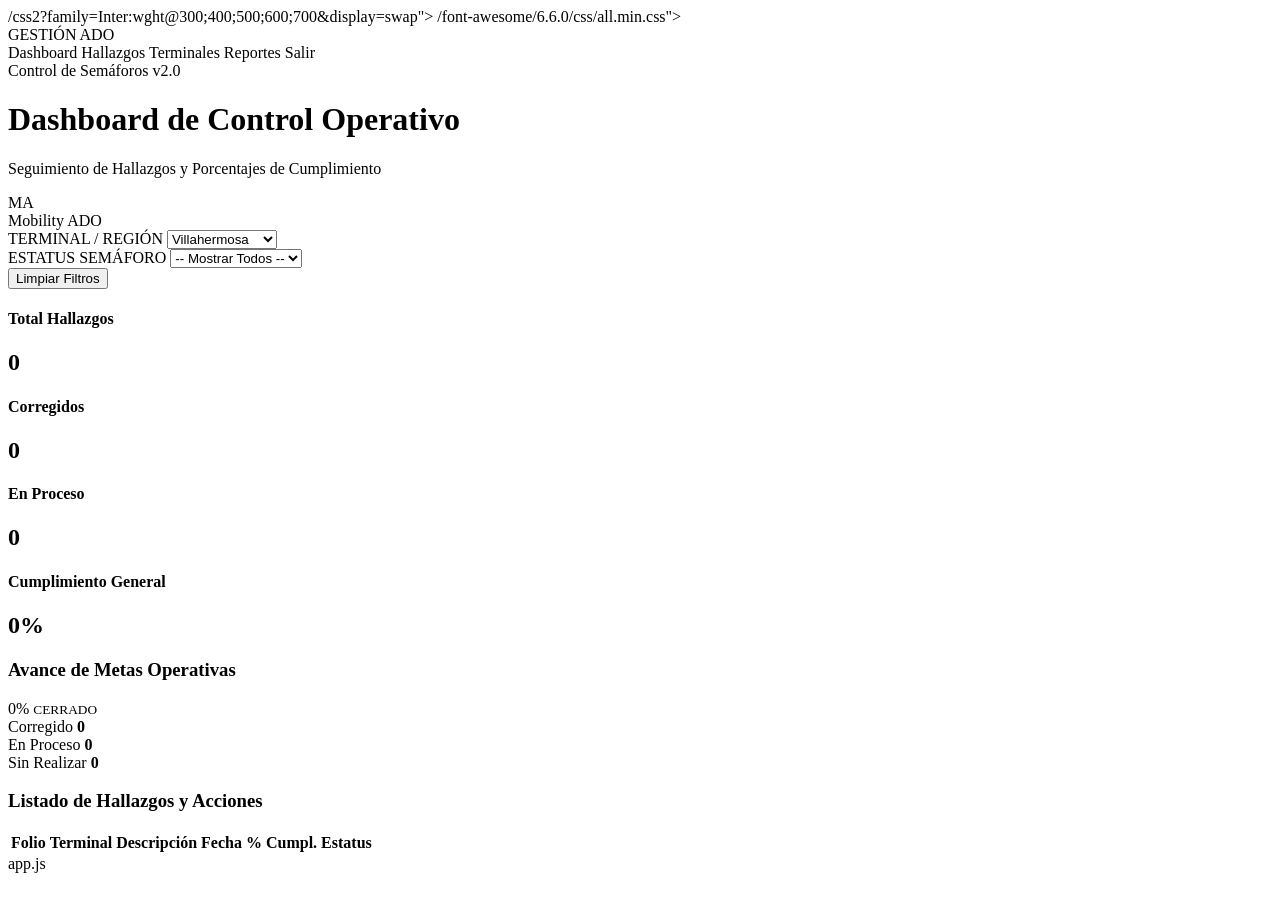
==== commit 52021cc9: "Update dashboard.html" ====
--- a/dashboard.html
+++ b/dashboard.html
@@ -1,98 +1,208 @@
 <!DOCTYPE html>
 <html lang="es">
-
 <head>
 <meta charset="UTF-8">
 <meta name="viewport" content="width=device-width, initial-scale=1.0">
 
 <title>Gestión ADO</title>
 
-https://fonts.googleapis.com/css2?family=Inter:wght@300;400;500;600;700&display=swap
-
-https://cdnjs.cloudflare.com/ajax/libs/font-awesome/6.6.0/css/all.min.css">
-
-styles.css
+/css2?family=Inter:wght@300;400;500;600;700&display=swap">
+
+/font-awesome/6.6.0/css/all.min.css">
+
+<link rels
 </head>
 
 <body>
 
-<div class="sidebar">
+<aside class="sidebar">
 
 <div class="logo">
+<i class="fa-solid fa-bus"></i>
 GESTIÓN <span>ADO</span>
 </div>
 
-<div class="menu">
-
-#
-
-#
-<i class="fa-solid fa-list"></i>
+<nav class="menu">
+
+<a class="active">
+<i class="fa-solid fa-chart-pie"></i>
+Dashboard
+</a>
+
+<a>
+<i class="fa-solid fa-list-check"></i>
 Hallazgos
 </a>
 
-#
-
-#
-
-# onclick="cerrarSesion()">
+<a>
+<i class="fa-solid fa-building"></i>
+Terminales
+</a>
+
+<a>
+<i class="fa-solid fa-file-lines"></i>
+Reportes
+</a>
+
+<a onclick="cerrarSesion()">
 <i class="fa-solid fa-right-from-bracket"></i>
 Salir
 </a>
 
-</div>
-
-</div>
-
-<div class="content">
-
-<div class="header">
+</nav>
+
+<div class="version">
+Control de Semáforos v2.0
+</div>
+
+</aside>
+
+<main class="content">
+
+<header class="header">
 
 <div>
 <h1>Dashboard de Control Operativo</h1>
-<p>Seguimiento de Hallazgos</p>
-</div>
-
-<span id="lblRegion"
-class="region-badge"></span>
-
-</div>
-
-<div class="kpis">
-
-<div class="kpi">
-<h3>Total Hallazgos</h3>
-<h1 id="kTotal">0</h1>
-</div>
-
-<div class="kpi">
-<h3>Corregidos</h3>
-<h1 id="kCorregidos">0</h1>
-</div>
-
-<div class="kpi">
-<h3>En Proceso</h3>
-<h1 id="kProceso">0</h1>
-</div>
-
-<div class="kpi">
-<h3>Cumplimiento</h3>
-<h1 id="kCumplimiento">0%</h1>
-</div>
-
-</div>
+<p>Seguimiento de Hallazgos y Porcentajes de Cumplimiento</p>
+</div>
+
+<div class="usuario">
+
+<div class="avatar">
+MA
+</div>
+
+<span>Mobility ADO</span>
+
+</div>
+
+</header>
+
+<section class="filters">
+
+<div>
+
+<label>TERMINAL / REGIÓN</label>
+
+<select id="region">
+
+<option>Villahermosa</option>
+<option>Coatzacoalcos</option>
+<option>Xalapa</option>
+
+</select>
+
+</div>
+
+<div>
+
+<label>ESTATUS SEMÁFORO</label>
+
+<select id="filtroEstatus">
+
+<option value="">
+-- Mostrar Todos --
+</option>
+
+<option value="corregido">
+Corregido
+</option>
+
+<option value="proceso">
+En Proceso
+</option>
+
+<option value="pendiente">
+Pendiente
+</option>
+
+</select>
+
+</div>
+
+<button class="btn-limpiar">
+<i class="fa-solid fa-filter-circle-xmark"></i>
+Limpiar Filtros
+</button>
+
+</section>
+
+<section class="kpis">
+
+<div class="card purple">
+
+<div>
+<h4>Total Hallazgos</h4>
+<h2 id="kTotal">0</h2>
+</div>
+
+<div class="icon">
+<i class="fa-solid fa-clipboard-list"></i>
+</div>
+
+</div>
+
+<div class="card green">
+
+<div>
+<h4>Corregidos</h4>
+<h2 id="kCorregidos">0</h2>
+</div>
+
+<div class="icon">
+<i class="fa-solid fa-circle-check"></i>
+</div>
+
+</div>
+
+<div class="card yellow">
+
+<div>
+<h4>En Proceso</h4>
+<h2 id="kProceso">0</h2>
+</div>
+
+<div class="icon">
+<i class="fa-solid fa-spinner"></i>
+</div>
+
+</div>
+
+<div class="card pink">
+
+<div>
+<h4>Cumplimiento General</h4>
+<h2 id="kCumplimiento">0%</h2>
+</div>
+
+<div class="icon">
+<i class="fa-solid fa-gauge-high"></i>
+</div>
+
+</div>
+
+</section>
+
+<section class="dashboard-grid">
 
 <div class="chart-card">
 
-<h2>Avance de Metas Operativas</h2>
-
-<div class="donut-wrapper">
-
-<div class="donut" id="donutChart">
+<h3>Avance de Metas Operativas</h3>
+
+<div class="donut-section">
+
+<div id="donutChart" class="donut">
 
 <div class="donut-center">
-<span id="donutValue">0%</span>
-<small>CUMPLIMIENTO</small>
+
+<span id="donutValue">
+0%
+</span>
+
+<small>CERRADO</small>
+
+</div>
+
 </div>
 
 </div>
@@ -100,20 +210,20 @@
 <div class="legend">
 
 <div>
-<span class="box green"></span>
-Corregidos:
+<span class="box green-box"></span>
+Corregido
 <b id="lCorregidos">0</b>
 </div>
 
 <div>
-<span class="box yellow"></span>
-En Proceso:
+<span class="box yellow-box"></span>
+En Proceso
 <b id="lProceso">0</b>
 </div>
 
 <div>
-<span class="box red"></span>
-Pendientes:
+<span class="box red-box"></span>
+Sin Realizar
 <b id="lPendiente">0</b>
 </div>
 
@@ -121,123 +231,40 @@
 
 </div>
 
-</div>
-
-<div class="filters">
-
-<input
-type="text"
-id="buscar"
-placeholder="Buscar hallazgo...">
-
-<button onclick="cargarDatos()">
-Actualizar
-</button>
-
-</div>
-
 <div class="table-card">
 
+<h3>Listado de Hallazgos y Acciones</h3>
+
 <table>
 
 <thead>
+
 <tr>
+
 <th>Folio</th>
-<th>Área</th>
-<th>Hallazgo</th>
+<th>Terminal</th>
+<th>Descripción</th>
+<th>Fecha</th>
+<th>% Cumpl.</th>
 <th>Estatus</th>
-<th>%</th>
+
 </tr>
+
 </thead>
 
 <tbody id="tabla">
+
 </tbody>
 
 </table>
 
 </div>
 
-</div>
+</section>
+
+</main>
 
 app.js
-
-<script>
-
-const API_URL =
-"https://script.google.com/macros/s/AKfycbzqvMLALL51yOTtIc9eqJCrasFYYMRRz3Br8ElYCfQjke-S2f2GHhXkIiONrGV0VltX/exec";
-
-document.getElementById(
-"lblRegion"
-).innerText =
-localStorage.getItem("region") ||
-"Sin Región";
-
-function cerrarSesion(){
- localStorage.clear();
- location.href="index.html";
-}
-
-async function cargarDatos(){
-
- const region =
- localStorage.getItem("region");
-
- const response =
- await fetch(
- `${API_URL}?accion=consultar&region=${region}`
- );
-
- const datos =
- await response.json();
-
- renderKPIs(datos);
-
- const tabla =
- document.getElementById("tabla");
-
- tabla.innerHTML="";
-
- datos.forEach(item=>{
-
- let clase="pendiente";
-
- const estatus =
- String(item.Estatus||"")
- .toLowerCase();
-
- if(estatus.includes("correg")){
-     clase="ok";
- }
- else if(
- estatus.includes("revision")
- ){
-     clase="proceso";
- }
-
- tabla.innerHTML += `
- <tr>
- <td>${item.Folio||''}</td>
- <td>${item.Area||''}</td>
- <td>${item.Hallazgo||''}</td>
- <td>
- <span class="badge ${clase}">
- ${item.Estatus||''}
- </span>
- </td>
- <td>
- ${Math.round(
- (Number(item.PorcentajeCumplimiento||0)*100)
- )}%
- </td>
- </tr>
- `;
- });
-
-}
-
-cargarDatos();
-
-</script>
 
 </body>
 </html>
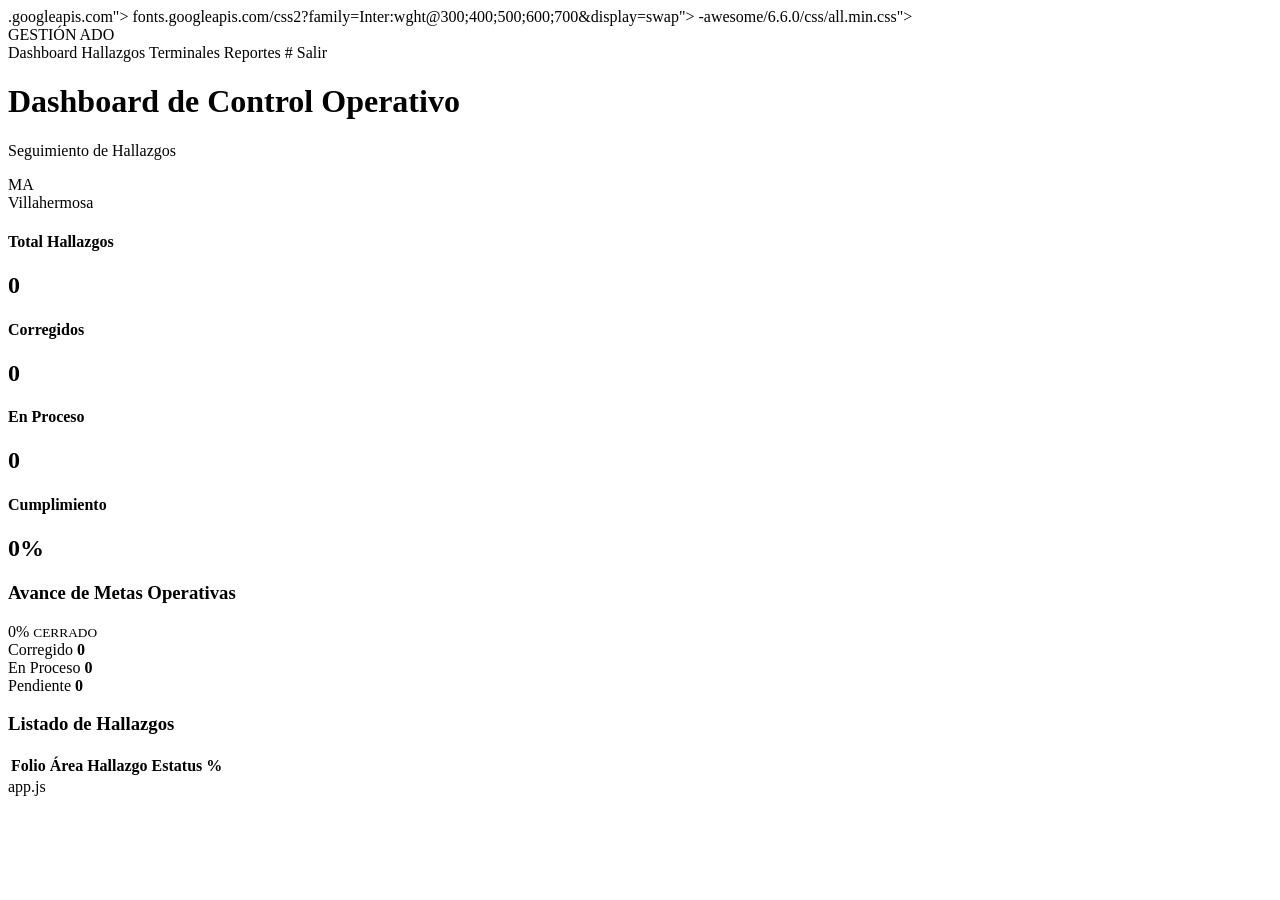
==== commit 2eed7147: "Update dashboard.html" ====
--- a/dashboard.html
+++ b/dashboard.html
@@ -1,17 +1,18 @@
 <!DOCTYPE html>
 <html lang="es">
+
 <head>
 <meta charset="UTF-8">
 <meta name="viewport" content="width=device-width, initial-scale=1.0">
 
 <title>Gestión ADO</title>
 
-/css2?family=Inter:wght@300;400;500;600;700&display=swap">
+.googleapis.com">
+fonts.googleapis.com/css2?family=Inter:wght@300;400;500;600;700&display=swap">
 
-/font-awesome/6.6.0/css/all.min.css">
+-awesome/6.6.0/css/all.min.css">
 
-<link rels
-</head>
+<link rel="</head>
 
 <body>
 
@@ -44,16 +45,12 @@
 Reportes
 </a>
 
-<a onclick="cerrarSesion()">
+#
 <i class="fa-solid fa-right-from-bracket"></i>
 Salir
 </a>
 
 </nav>
-
-<div class="version">
-Control de Semáforos v2.0
-</div>
 
 </aside>
 
@@ -63,145 +60,53 @@
 
 <div>
 <h1>Dashboard de Control Operativo</h1>
-<p>Seguimiento de Hallazgos y Porcentajes de Cumplimiento</p>
+<p>Seguimiento de Hallazgos</p>
 </div>
 
 <div class="usuario">
-
-<div class="avatar">
-MA
-</div>
-
-<span>Mobility ADO</span>
-
+<div class="avatar">MA</div>
+<span id="lblRegion"></span>
 </div>
 
 </header>
 
-<section class="filters">
-
-<div>
-
-<label>TERMINAL / REGIÓN</label>
-
-<select id="region">
-
-<option>Villahermosa</option>
-<option>Coatzacoalcos</option>
-<option>Xalapa</option>
-
-</select>
-
-</div>
-
-<div>
-
-<label>ESTATUS SEMÁFORO</label>
-
-<select id="filtroEstatus">
-
-<option value="">
--- Mostrar Todos --
-</option>
-
-<option value="corregido">
-Corregido
-</option>
-
-<option value="proceso">
-En Proceso
-</option>
-
-<option value="pendiente">
-Pendiente
-</option>
-
-</select>
-
-</div>
-
-<button class="btn-limpiar">
-<i class="fa-solid fa-filter-circle-xmark"></i>
-Limpiar Filtros
-</button>
-
-</section>
-
 <section class="kpis">
 
 <div class="card purple">
-
-<div>
 <h4>Total Hallazgos</h4>
 <h2 id="kTotal">0</h2>
 </div>
 
-<div class="icon">
-<i class="fa-solid fa-clipboard-list"></i>
-</div>
-
-</div>
-
 <div class="card green">
-
-<div>
 <h4>Corregidos</h4>
 <h2 id="kCorregidos">0</h2>
 </div>
 
-<div class="icon">
-<i class="fa-solid fa-circle-check"></i>
-</div>
-
-</div>
-
 <div class="card yellow">
-
-<div>
 <h4>En Proceso</h4>
 <h2 id="kProceso">0</h2>
 </div>
 
-<div class="icon">
-<i class="fa-solid fa-spinner"></i>
-</div>
-
-</div>
-
 <div class="card pink">
-
-<div>
-<h4>Cumplimiento General</h4>
+<h4>Cumplimiento</h4>
 <h2 id="kCumplimiento">0%</h2>
-</div>
-
-<div class="icon">
-<i class="fa-solid fa-gauge-high"></i>
-</div>
-
 </div>
 
 </section>
 
-<section class="dashboard-grid">
+<div class="dashboard-grid">
 
 <div class="chart-card">
 
 <h3>Avance de Metas Operativas</h3>
 
-<div class="donut-section">
-
-<div id="donutChart" class="donut">
+<div class="donut" id="donutChart">
 
 <div class="donut-center">
 
-<span id="donutValue">
-0%
-</span>
+<span id="donutValue">0%</span>
 
 <small>CERRADO</small>
-
-</div>
 
 </div>
 
@@ -223,7 +128,7 @@
 
 <div>
 <span class="box red-box"></span>
-Sin Realizar
+Pendiente
 <b id="lPendiente">0</b>
 </div>
 
@@ -233,38 +138,42 @@
 
 <div class="table-card">
 
-<h3>Listado de Hallazgos y Acciones</h3>
+<h3>Listado de Hallazgos</h3>
 
 <table>
 
 <thead>
-
 <tr>
-
 <th>Folio</th>
-<th>Terminal</th>
-<th>Descripción</th>
-<th>Fecha</th>
-<th>% Cumpl.</th>
+<th>Área</th>
+<th>Hallazgo</th>
 <th>Estatus</th>
-
+<th>%</th>
 </tr>
-
 </thead>
 
 <tbody id="tabla">
-
 </tbody>
 
 </table>
 
 </div>
 
-</section>
+</div>
 
 </main>
 
 app.js
 
+<script>
+document.getElementById("lblRegion").innerText =
+localStorage.getItem("region") || "Villahermosa";
+
+function cerrarSesion(){
+localStorage.clear();
+location.href="index.html";
+}
+</script>
+
 </body>
 </html>
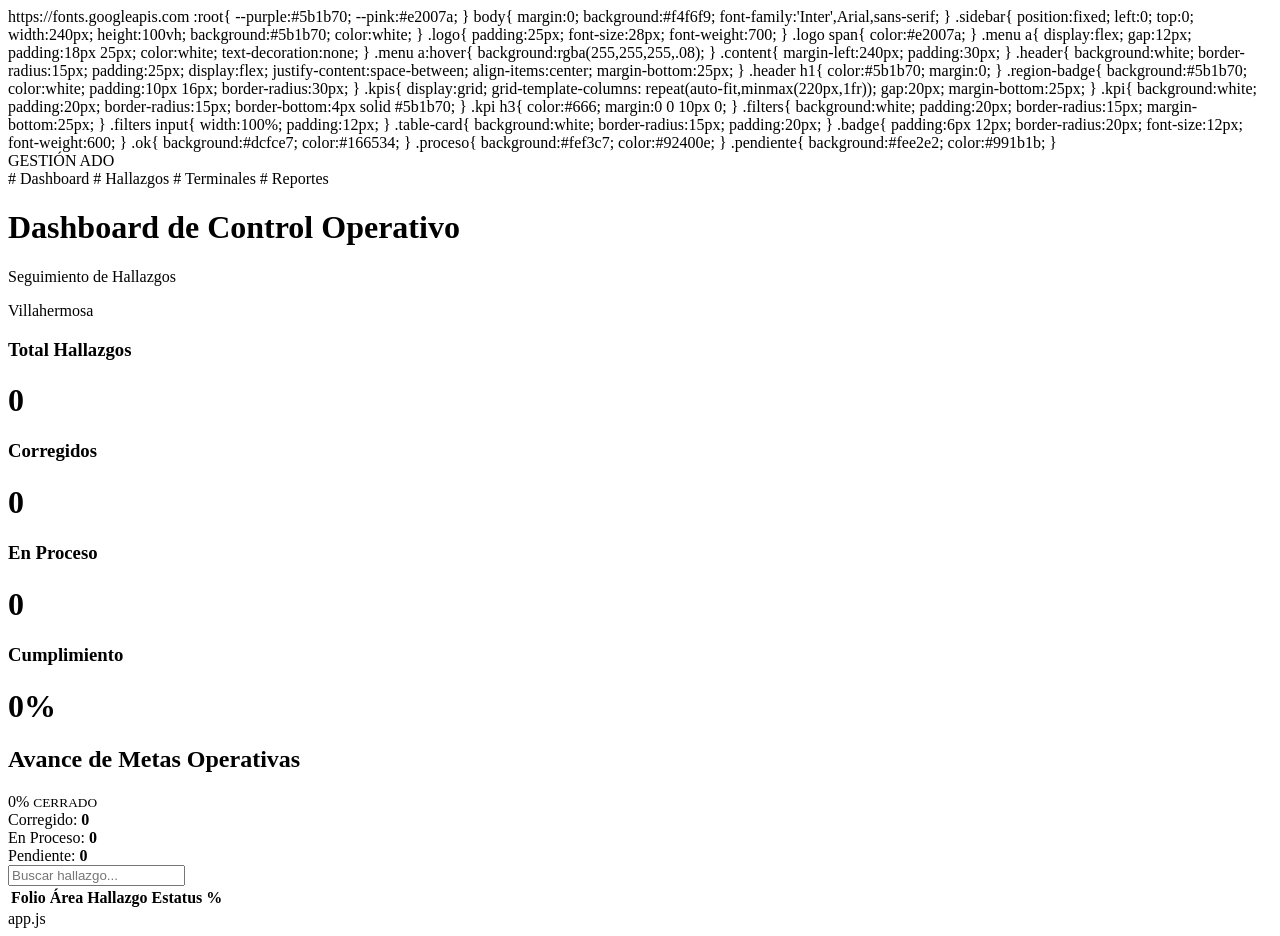
==== commit 8db4a4c3: "Update dashboard.html" ====
--- a/dashboard.html
+++ b/dashboard.html
@@ -2,178 +2,315 @@
 <html lang="es">
 
 <head>
-<meta charset="UTF-8">
-<meta name="viewport" content="width=device-width, initial-scale=1.0">
-
-<title>Gestión ADO</title>
-
-.googleapis.com">
-fonts.googleapis.com/css2?family=Inter:wght@300;400;500;600;700&display=swap">
-
--awesome/6.6.0/css/all.min.css">
-
-<link rel="</head>
+    <meta charset="UTF-8">
+    <meta name="viewport" content="width=device-width, initial-scale=1.0">
+
+    <title>Gestión ADO</title>
+
+    https://fonts.googleapis.com
+
+    <link rel="stylesheet"
+      css2?family=Inter:wght@300;400;500;600;700&display=swap
+
+    <link reldnjs.cloudflare.com/ajax/libs/font-awesome/6.6.0/css/all.min.css
+
+    styles.css
+
+    <style>
+
+        :root{
+            --purple:#5b1b70;
+            --pink:#e2007a;
+        }
+
+        body{
+            margin:0;
+            background:#f4f6f9;
+            font-family:'Inter',Arial,sans-serif;
+        }
+
+        .sidebar{
+            position:fixed;
+            left:0;
+            top:0;
+            width:240px;
+            height:100vh;
+            background:#5b1b70;
+            color:white;
+        }
+
+        .logo{
+            padding:25px;
+            font-size:28px;
+            font-weight:700;
+        }
+
+        .logo span{
+            color:#e2007a;
+        }
+
+        .menu a{
+            display:flex;
+            gap:12px;
+            padding:18px 25px;
+            color:white;
+            text-decoration:none;
+        }
+
+        .menu a:hover{
+            background:rgba(255,255,255,.08);
+        }
+
+        .content{
+            margin-left:240px;
+            padding:30px;
+        }
+
+        .header{
+            background:white;
+            border-radius:15px;
+            padding:25px;
+            display:flex;
+            justify-content:space-between;
+            align-items:center;
+            margin-bottom:25px;
+        }
+
+        .header h1{
+            color:#5b1b70;
+            margin:0;
+        }
+
+        .region-badge{
+            background:#5b1b70;
+            color:white;
+            padding:10px 16px;
+            border-radius:30px;
+        }
+
+        .kpis{
+            display:grid;
+            grid-template-columns:
+            repeat(auto-fit,minmax(220px,1fr));
+            gap:20px;
+            margin-bottom:25px;
+        }
+
+        .kpi{
+            background:white;
+            padding:20px;
+            border-radius:15px;
+            border-bottom:4px solid #5b1b70;
+        }
+
+        .kpi h3{
+            color:#666;
+            margin:0 0 10px 0;
+        }
+
+        .filters{
+            background:white;
+            padding:20px;
+            border-radius:15px;
+            margin-bottom:25px;
+        }
+
+        .filters input{
+            width:100%;
+            padding:12px;
+        }
+
+        .table-card{
+            background:white;
+            border-radius:15px;
+            padding:20px;
+        }
+
+        .badge{
+            padding:6px 12px;
+            border-radius:20px;
+            font-size:12px;
+            font-weight:600;
+        }
+
+        .ok{
+            background:#dcfce7;
+            color:#166534;
+        }
+
+        .proceso{
+            background:#fef3c7;
+            color:#92400e;
+        }
+
+        .pendiente{
+            background:#fee2e2;
+            color:#991b1b;
+        }
+
+    </style>
+
+</head>
 
 <body>
 
-<aside class="sidebar">
-
-<div class="logo">
-<i class="fa-solid fa-bus"></i>
-GESTIÓN <span>ADO</span>
+<div class="sidebar">
+
+    <div class="logo">
+        GESTIÓN <span>ADO</span>
+    </div>
+
+    <div class="menu">
+
+        #
+            <i class="fa-solid fa-chart-line"></i>
+            Dashboard
+        </a>
+
+        #
+            <i class="fa-solid fa-list"></i>
+            Hallazgos
+        </a>
+
+        #
+            <i class="fa-solid fa-building"></i>
+            Terminales
+        </a>
+
+        #
+            <i class="fa-solid fa-file-lines"></i>
+            Reportes
+        </a>
+
+    </div>
+
 </div>
 
-<nav class="menu">
-
-<a class="active">
-<i class="fa-solid fa-chart-pie"></i>
-Dashboard
-</a>
-
-<a>
-<i class="fa-solid fa-list-check"></i>
-Hallazgos
-</a>
-
-<a>
-<i class="fa-solid fa-building"></i>
-Terminales
-</a>
-
-<a>
-<i class="fa-solid fa-file-lines"></i>
-Reportes
-</a>
-
-#
-<i class="fa-solid fa-right-from-bracket"></i>
-Salir
-</a>
-
-</nav>
-
-</aside>
-
-<main class="content">
-
-<header class="header">
-
-<div>
-<h1>Dashboard de Control Operativo</h1>
-<p>Seguimiento de Hallazgos</p>
+<div class="content">
+
+    <div class="header">
+
+        <div>
+            <h1>Dashboard de Control Operativo</h1>
+            <p>Seguimiento de Hallazgos</p>
+        </div>
+
+        <span class="region-badge"
+              id="lblRegion"></span>
+
+    </div>
+
+    <div class="kpis">
+
+        <div class="kpi">
+            <h3>Total Hallazgos</h3>
+            <h1 id="kTotal">0</h1>
+        </div>
+
+        <div class="kpi">
+            <h3>Corregidos</h3>
+            <h1 id="kCorregidos">0</h1>
+        </div>
+
+        <div class="kpi">
+            <h3>En Proceso</h3>
+            <h1 id="kProceso">0</h1>
+        </div>
+
+        <div class="kpi">
+            <h3>Cumplimiento</h3>
+            <h1 id="kCumplimiento">0%</h1>
+        </div>
+
+    </div>
+
+    <div class="chart-card">
+
+        <h2>Avance de Metas Operativas</h2>
+
+        <div class="donut-wrapper">
+
+            <div class="donut" id="donutChart">
+
+                <div class="donut-center">
+
+                    <span id="donutValue">0%</span>
+
+                    <small>CERRADO</small>
+
+                </div>
+
+            </div>
+
+            <div class="legend">
+
+                <div>
+                    <span class="box green"></span>
+                    Corregido:
+                    <b id="lCorregidos">0</b>
+                </div>
+
+                <div>
+                    <span class="box yellow"></span>
+                    En Proceso:
+                    <b id="lProceso">0</b>
+                </div>
+
+                <div>
+                    <span class="box red"></span>
+                    Pendiente:
+                    <b id="lPendiente">0</b>
+                </div>
+
+            </div>
+
+        </div>
+
+    </div>
+
+    <div class="filters">
+
+        <input
+            type="text"
+            id="buscar"
+            placeholder="Buscar hallazgo...">
+
+    </div>
+
+    <div class="table-card">
+
+        <table>
+
+            <thead>
+
+            <tr>
+                <th>Folio</th>
+                <th>Área</th>
+                <th>Hallazgo</th>
+                <th>Estatus</th>
+                <th>%</th>
+            </tr>
+
+            </thead>
+
+            <tbody id="tabla">
+
+            </tbody>
+
+        </table>
+
+    </div>
+
 </div>
 
-<div class="usuario">
-<div class="avatar">MA</div>
-<span id="lblRegion"></span>
-</div>
-
-</header>
-
-<section class="kpis">
-
-<div class="card purple">
-<h4>Total Hallazgos</h4>
-<h2 id="kTotal">0</h2>
-</div>
-
-<div class="card green">
-<h4>Corregidos</h4>
-<h2 id="kCorregidos">0</h2>
-</div>
-
-<div class="card yellow">
-<h4>En Proceso</h4>
-<h2 id="kProceso">0</h2>
-</div>
-
-<div class="card pink">
-<h4>Cumplimiento</h4>
-<h2 id="kCumplimiento">0%</h2>
-</div>
-
-</section>
-
-<div class="dashboard-grid">
-
-<div class="chart-card">
-
-<h3>Avance de Metas Operativas</h3>
-
-<div class="donut" id="donutChart">
-
-<div class="donut-center">
-
-<span id="donutValue">0%</span>
-
-<small>CERRADO</small>
-
-</div>
-
-</div>
-
-<div class="legend">
-
-<div>
-<span class="box green-box"></span>
-Corregido
-<b id="lCorregidos">0</b>
-</div>
-
-<div>
-<span class="box yellow-box"></span>
-En Proceso
-<b id="lProceso">0</b>
-</div>
-
-<div>
-<span class="box red-box"></span>
-Pendiente
-<b id="lPendiente">0</b>
-</div>
-
-</div>
-
-</div>
-
-<div class="table-card">
-
-<h3>Listado de Hallazgos</h3>
-
-<table>
-
-<thead>
-<tr>
-<th>Folio</th>
-<th>Área</th>
-<th>Hallazgo</th>
-<th>Estatus</th>
-<th>%</th>
-</tr>
-</thead>
-
-<tbody id="tabla">
-</tbody>
-
-</table>
-
-</div>
-
-</div>
-
-</main>
-
-app.js
-
 <script>
+
 document.getElementById("lblRegion").innerText =
 localStorage.getItem("region") || "Villahermosa";
 
-function cerrarSesion(){
-localStorage.clear();
-location.href="index.html";
-}
 </script>
+
+app.js
 
 </body>
 </html>
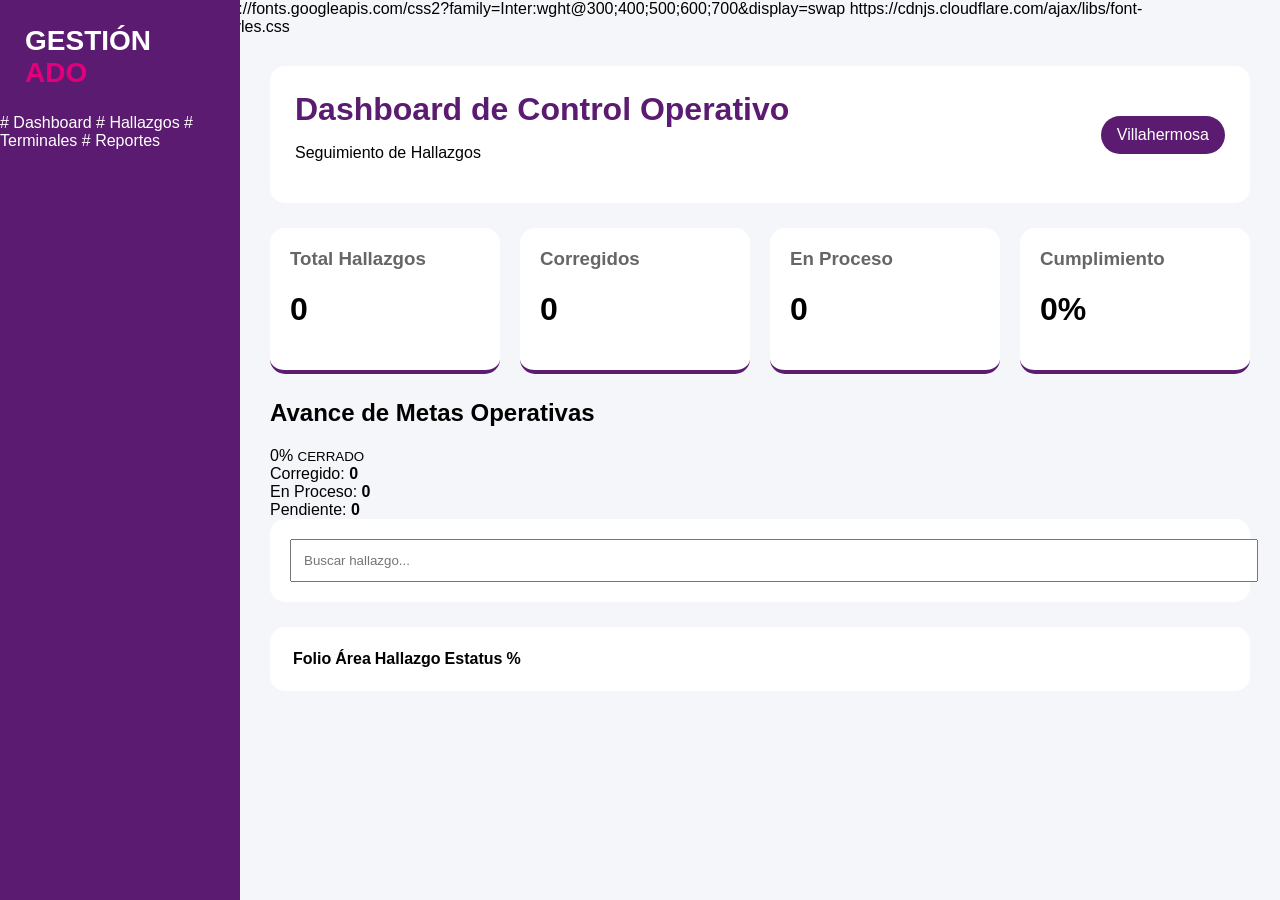
==== commit a17bf360: "Update dashboard.html" ====
--- a/dashboard.html
+++ b/dashboard.html
@@ -9,10 +9,9 @@
 
     https://fonts.googleapis.com
 
-    <link rel="stylesheet"
-      css2?family=Inter:wght@300;400;500;600;700&display=swap
-
-    <link reldnjs.cloudflare.com/ajax/libs/font-awesome/6.6.0/css/all.min.css
+    https://fonts.googleapis.com/css2?family=Inter:wght@300;400;500;600;700&display=swap
+
+    https://cdnjs.cloudflare.com/ajax/libs/font-awesome/6.6.0/css/all.min.css
 
     styles.css
 
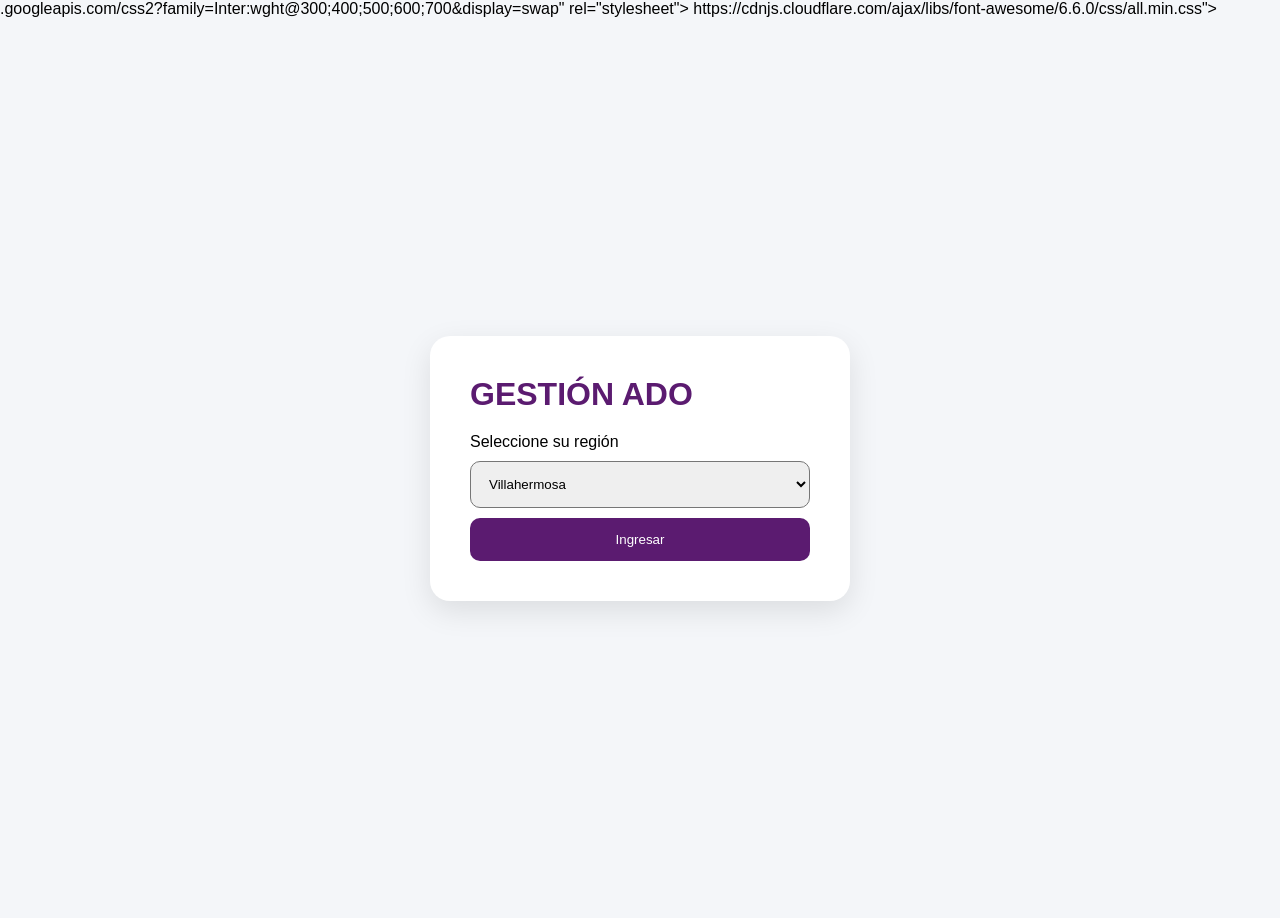
==== commit fc045a66: "Update dashboard.html" ====
--- a/dashboard.html
+++ b/dashboard.html
@@ -2,314 +2,608 @@
 <html lang="es">
 
 <head>
-    <meta charset="UTF-8">
-    <meta name="viewport" content="width=device-width, initial-scale=1.0">
-
-    <title>Gestión ADO</title>
-
-    https://fonts.googleapis.com
-
-    https://fonts.googleapis.com/css2?family=Inter:wght@300;400;500;600;700&display=swap
-
-    https://cdnjs.cloudflare.com/ajax/libs/font-awesome/6.6.0/css/all.min.css
-
-    styles.css
-
-    <style>
-
-        :root{
-            --purple:#5b1b70;
-            --pink:#e2007a;
-        }
-
-        body{
-            margin:0;
-            background:#f4f6f9;
-            font-family:'Inter',Arial,sans-serif;
-        }
-
-        .sidebar{
-            position:fixed;
-            left:0;
-            top:0;
-            width:240px;
-            height:100vh;
-            background:#5b1b70;
-            color:white;
-        }
-
-        .logo{
-            padding:25px;
-            font-size:28px;
-            font-weight:700;
-        }
-
-        .logo span{
-            color:#e2007a;
-        }
-
-        .menu a{
-            display:flex;
-            gap:12px;
-            padding:18px 25px;
-            color:white;
-            text-decoration:none;
-        }
-
-        .menu a:hover{
-            background:rgba(255,255,255,.08);
-        }
-
-        .content{
-            margin-left:240px;
-            padding:30px;
-        }
-
-        .header{
-            background:white;
-            border-radius:15px;
-            padding:25px;
-            display:flex;
-            justify-content:space-between;
-            align-items:center;
-            margin-bottom:25px;
-        }
-
-        .header h1{
-            color:#5b1b70;
-            margin:0;
-        }
-
-        .region-badge{
-            background:#5b1b70;
-            color:white;
-            padding:10px 16px;
-            border-radius:30px;
-        }
-
-        .kpis{
-            display:grid;
-            grid-template-columns:
-            repeat(auto-fit,minmax(220px,1fr));
-            gap:20px;
-            margin-bottom:25px;
-        }
-
-        .kpi{
-            background:white;
-            padding:20px;
-            border-radius:15px;
-            border-bottom:4px solid #5b1b70;
-        }
-
-        .kpi h3{
-            color:#666;
-            margin:0 0 10px 0;
-        }
-
-        .filters{
-            background:white;
-            padding:20px;
-            border-radius:15px;
-            margin-bottom:25px;
-        }
-
-        .filters input{
-            width:100%;
-            padding:12px;
-        }
-
-        .table-card{
-            background:white;
-            border-radius:15px;
-            padding:20px;
-        }
-
-        .badge{
-            padding:6px 12px;
-            border-radius:20px;
-            font-size:12px;
-            font-weight:600;
-        }
-
-        .ok{
-            background:#dcfce7;
-            color:#166534;
-        }
-
-        .proceso{
-            background:#fef3c7;
-            color:#92400e;
-        }
-
-        .pendiente{
-            background:#fee2e2;
-            color:#991b1b;
-        }
-
-    </style>
+
+<meta charset="UTF-8">
+<meta name="viewport" content="width=device-width,initial-scale=1">
+
+<title>Gestión ADO</title>
+
+.googleapis.com/css2?family=Inter:wght@300;400;500;600;700&display=swap" rel="stylesheet">
+
+https://cdnjs.cloudflare.com/ajax/libs/font-awesome/6.6.0/css/all.min.css">
+
+<style>
+
+:root{
+--purple:#5b1b70;
+--pink:#e2007a;
+--bg:#f4f6f9;
+--success:#22c55e;
+--warning:#f59e0b;
+--danger:#ef4444;
+}
+
+*{
+margin:0;
+padding:0;
+box-sizing:border-box;
+font-family:'Inter',sans-serif;
+}
+
+body{
+background:var(--bg);
+}
+
+.login-screen{
+height:100vh;
+display:flex;
+justify-content:center;
+align-items:center;
+}
+
+.login-card{
+background:white;
+padding:40px;
+width:420px;
+border-radius:20px;
+box-shadow:0 10px 30px rgba(0,0,0,.1);
+}
+
+.login-card h1{
+color:var(--purple);
+margin-bottom:20px;
+}
+
+.login-card select,
+.login-card button{
+width:100%;
+padding:14px;
+margin-top:10px;
+border-radius:10px;
+}
+
+.login-card button{
+background:var(--purple);
+color:white;
+border:none;
+cursor:pointer;
+}
+
+#dashboard{
+display:none;
+}
+
+.sidebar{
+position:fixed;
+width:260px;
+height:100vh;
+background:var(--purple);
+color:white;
+}
+
+.logo{
+padding:25px;
+font-size:28px;
+font-weight:700;
+}
+
+.logo span{
+color:var(--pink);
+}
+
+.menu a{
+display:flex;
+gap:12px;
+padding:18px 25px;
+color:white;
+text-decoration:none;
+}
+
+.menu a:hover{
+background:rgba(255,255,255,.08);
+}
+
+.content{
+margin-left:260px;
+padding:25px;
+}
+
+.header{
+background:white;
+border-radius:15px;
+padding:25px;
+margin-bottom:25px;
+display:flex;
+justify-content:space-between;
+align-items:center;
+}
+
+.header h1{
+color:var(--purple);
+}
+
+.region-badge{
+background:var(--purple);
+color:white;
+padding:10px 15px;
+border-radius:30px;
+}
+
+.kpis{
+display:grid;
+grid-template-columns:
+repeat(auto-fit,minmax(220px,1fr));
+gap:20px;
+margin-bottom:25px;
+}
+
+.kpi{
+background:white;
+padding:20px;
+border-radius:15px;
+border-bottom:4px solid var(--purple);
+}
+
+.kpi h3{
+font-size:14px;
+color:#666;
+margin-bottom:10px;
+}
+
+.kpi h1{
+font-size:36px;
+}
+<div class="chart-card">
+
+    <h2>Avance de Metas Operativas</h2>
+
+    <div class="donut-wrapper">
+
+        <div class="donut" id="donutChart">
+
+            <div class="donut-center">
+
+                <span id="donutValue">0%</span>
+                <small>CERRADO</small>
+
+            </div>
+
+        </div>
+
+        <div class="legend">
+
+            <div>
+                <span class="box green"></span>
+                Corregido:
+                <b id="lCorregidos">0</b>
+            </div>
+
+            <div>
+                <span class="box yellow"></span>
+                En Proceso:
+                <b id="lProceso">0</b>
+            </div>
+
+            <div>
+                <span class="box red"></span>
+                Sin Realizar:
+                <b id="lPendiente">0</b>
+            </div>
+
+        </div>
+
+    </div>
+
+</div>
+
+
+
+
+
+
+.filters{
+background:white;
+padding:20px;
+border-radius:15px;
+margin-bottom:25px;
+display:grid;
+grid-template-columns:1fr 250px;
+gap:15px;
+}
+
+.filters button{
+background:var(--pink);
+color:white;
+border:none;
+border-radius:10px;
+cursor:pointer;
+}
+
+.table-card{
+background:white;
+border-radius:15px;
+padding:20px;
+}
+
+table{
+width:100%;
+border-collapse:collapse;
+}
+
+th{
+background:#f4f4f4;
+padding:12px;
+text-align:left;
+}
+
+td{
+padding:12px;
+border-bottom:1px solid #eee;
+}
+
+.badge{
+padding:6px 12px;
+border-radius:20px;
+font-size:12px;
+font-weight:600;
+}
+
+.ok{
+background:#dcfce7;
+color:#166534;
+}
+
+.proceso{
+background:#fef3c7;
+color:#92400e;
+}
+
+.pendiente{
+background:#fee2e2;
+color:#991b1b;
+}
+
+</style>
 
 </head>
 
 <body>
 
+<!-- LOGIN REGION -->
+
+<div id="selector" class="login-screen">
+
+<div class="login-card">
+
+<h1>GESTIÓN ADO</h1>
+
+<p>Seleccione su región</p>
+
+<select id="region">
+
+<option>Villahermosa</option>
+<option>Coatzacoalcos</option>
+<option>Cárdenas</option>
+<option>Xalapa</option>
+<option>Veracruz</option>
+<option>Teapa</option>
+<option>Tuxtla</option>
+
+</select>
+
+<button onclick="entrar()">
+
+Ingresar
+
+</button>
+
+</div>
+
+</div>
+
+<!-- DASHBOARD -->
+
+<div id="dashboard">
+
 <div class="sidebar">
 
-    <div class="logo">
-        GESTIÓN <span>ADO</span>
-    </div>
-
-    <div class="menu">
-
-        #
-            <i class="fa-solid fa-chart-line"></i>
-            Dashboard
-        </a>
-
-        #
-            <i class="fa-solid fa-list"></i>
-            Hallazgos
-        </a>
-
-        #
-            <i class="fa-solid fa-building"></i>
-            Terminales
-        </a>
-
-        #
-            <i class="fa-solid fa-file-lines"></i>
-            Reportes
-        </a>
-
-    </div>
+<div class="logo">
+
+GESTIÓN <span>ADO</span>
+
+</div>
+
+<div class="menu">
+
+#<i class="fa fa-chart-line"></i>Dashboard</a>
+
+#<i class="fa fa-list"></i>Hallazgos</a>
+
+#<i class="fa fa-building"></i>Terminales</a>
+
+#<i class="fa fa-file"></i>Reportes</a>
+
+#
+
+<i class="fa fa-right-from-bracket"></i>
+
+Salir
+
+</a>
+
+</div>
 
 </div>
 
 <div class="content">
 
-    <div class="header">
-
-        <div>
-            <h1>Dashboard de Control Operativo</h1>
-            <p>Seguimiento de Hallazgos</p>
-        </div>
-
-        <span class="region-badge"
-              id="lblRegion"></span>
-
-    </div>
-
-    <div class="kpis">
-
-        <div class="kpi">
-            <h3>Total Hallazgos</h3>
-            <h1 id="kTotal">0</h1>
-        </div>
-
-        <div class="kpi">
-            <h3>Corregidos</h3>
-            <h1 id="kCorregidos">0</h1>
-        </div>
-
-        <div class="kpi">
-            <h3>En Proceso</h3>
-            <h1 id="kProceso">0</h1>
-        </div>
-
-        <div class="kpi">
-            <h3>Cumplimiento</h3>
-            <h1 id="kCumplimiento">0%</h1>
-        </div>
-
-    </div>
-
-    <div class="chart-card">
-
-        <h2>Avance de Metas Operativas</h2>
-
-        <div class="donut-wrapper">
-
-            <div class="donut" id="donutChart">
-
-                <div class="donut-center">
-
-                    <span id="donutValue">0%</span>
-
-                    <small>CERRADO</small>
-
-                </div>
-
-            </div>
-
-            <div class="legend">
-
-                <div>
-                    <span class="box green"></span>
-                    Corregido:
-                    <b id="lCorregidos">0</b>
-                </div>
-
-                <div>
-                    <span class="box yellow"></span>
-                    En Proceso:
-                    <b id="lProceso">0</b>
-                </div>
-
-                <div>
-                    <span class="box red"></span>
-                    Pendiente:
-                    <b id="lPendiente">0</b>
-                </div>
-
-            </div>
-
-        </div>
-
-    </div>
-
-    <div class="filters">
-
-        <input
-            type="text"
-            id="buscar"
-            placeholder="Buscar hallazgo...">
-
-    </div>
-
-    <div class="table-card">
-
-        <table>
-
-            <thead>
-
-            <tr>
-                <th>Folio</th>
-                <th>Área</th>
-                <th>Hallazgo</th>
-                <th>Estatus</th>
-                <th>%</th>
-            </tr>
-
-            </thead>
-
-            <tbody id="tabla">
-
-            </tbody>
-
-        </table>
-
-    </div>
+<div class="header">
+
+<div>
+
+<h1>Dashboard de Control Operativo</h1>
+
+<p>Seguimiento de Hallazgos</p>
+
+</div>
+
+<span
+id="lblRegion"
+class="region-badge">
+</span>
+
+</div>
+
+<div class="kpis">
+
+<div class="kpi">
+<h3>Total Hallazgos</h3>
+<h1 id="kTotal">0</h1>
+</div>
+
+<div class="kpi">
+<h3>Corregidos</h3>
+<h1 id="kCorregidos">0</h1>
+</div>
+
+<div class="kpi">
+<h3>En Proceso</h3>
+<h1 id="kProceso">0</h1>
+</div>
+
+<div class="kpi">
+<h3>Cumplimiento</h3>
+<h1 id="kCumplimiento">0%</h1>
+</div>
+
+</div>
+
+<div class="filters">
+
+<input
+type="text"
+id="buscar"
+placeholder="Buscar hallazgo...">
+
+<button onclick="cargarDatos()">
+
+Actualizar
+
+</button>
+
+</div>
+
+<div class="table-card">
+
+<table>
+
+<thead>
+
+<tr>
+
+<th>Folio</th>
+<th>Área</th>
+<th>Hallazgo</th>
+<th>Estatus</th>
+<th>%</th>
+
+</tr>
+
+</thead>
+
+<tbody id="tabla">
+
+</tbody>
+
+</table>
+
+</div>
+
+</div>
 
 </div>
 
 <script>
 
-document.getElementById("lblRegion").innerText =
-localStorage.getItem("region") || "Villahermosa";
+const API_URL =
+"https://script.google.com/macros/s/AKfycbzqvMLALL51yOTtIc9eqJCrasFYYMRRz3Br8ElYCfQjke-S2f2GHhXkIiONrGV0VltX/exec";
+
+function entrar(){
+
+const region =
+document.getElementById("region").value;
+
+localStorage.setItem(
+"region",
+region
+);
+
+mostrarDashboard();
+
+}
+
+function cerrarSesion(){
+
+localStorage.removeItem("region");
+
+location.reload();
+
+}
+
+function mostrarDashboard(){
+
+const region =
+localStorage.getItem("region");
+
+if(!region)return;
+
+document.getElementById(
+"selector"
+).style.display="none";
+
+document.getElementById(
+"dashboard"
+).style.display="block";
+
+document.getElementById(
+"lblRegion"
+).innerText=region;
+
+cargarDatos();
+
+}
+
+async function cargarDatos(){
+
+const region =
+localStorage.getItem("region");
+
+const url =
+`${API_URL}?accion=consultar&region=${region}`;
+
+const response =
+await fetch(url);
+
+const datos =
+await response.json();
+
+renderKPIs(datos);
+
+const tabla =
+document.getElementById("tabla");
+
+tabla.innerHTML="";
+
+datos.forEach(item=>{
+
+let clase="pendiente";
+
+const estatus =
+String(item.Estatus || "");
+
+if(
+estatus.toLowerCase()
+.includes("correg")
+){
+clase="ok";
+}
+else if(
+estatus.toLowerCase()
+.includes("revision")
+){
+clase="proceso";
+}
+
+tabla.innerHTML += `
+
+<tr>
+
+<td>${item.Folio||''}</td>
+
+<td>${item.Area||''}</td>
+
+<td>${item.Hallazgo||''}</td>
+
+<td>
+
+<span class="badge ${clase}">
+${item.Estatus||''}
+</span>
+
+</td>
+
+<td>
+
+${Math.round(
+(Number(item.PorcentajeCumplimiento||0)*100)
+)}%
+
+</td>
+
+</tr>
+
+`;
+
+});
+
+}
+
+function renderKPIs(datos){
+
+document.getElementById(
+"kTotal"
+).innerText=
+datos.length;
+
+let corregidos=0;
+let proceso=0;
+let suma=0;
+
+datos.forEach(d=>{
+
+const est=
+String(d.Estatus||"")
+.toLowerCase();
+
+if(est.includes("correg"))
+corregidos++;
+
+if(est.includes("revision"))
+proceso++;
+
+suma +=
+Number(
+d.PorcentajeCumplimiento||0
+)*100;
+
+});
+
+document.getElementById(
+"kCorregidos"
+).innerText=
+corregidos;
+
+document.getElementById(
+"kProceso"
+).innerText=
+proceso;
+
+document.getElementById(
+"kCumplimiento"
+).innerText=
+datos.length
+?
+Math.round(
+suma/datos.length
+)+"%"
+:
+"0%";
+
+}
+
+mostrarDashboard();
 
 </script>
-
-app.js
 
 </body>
 </html>
